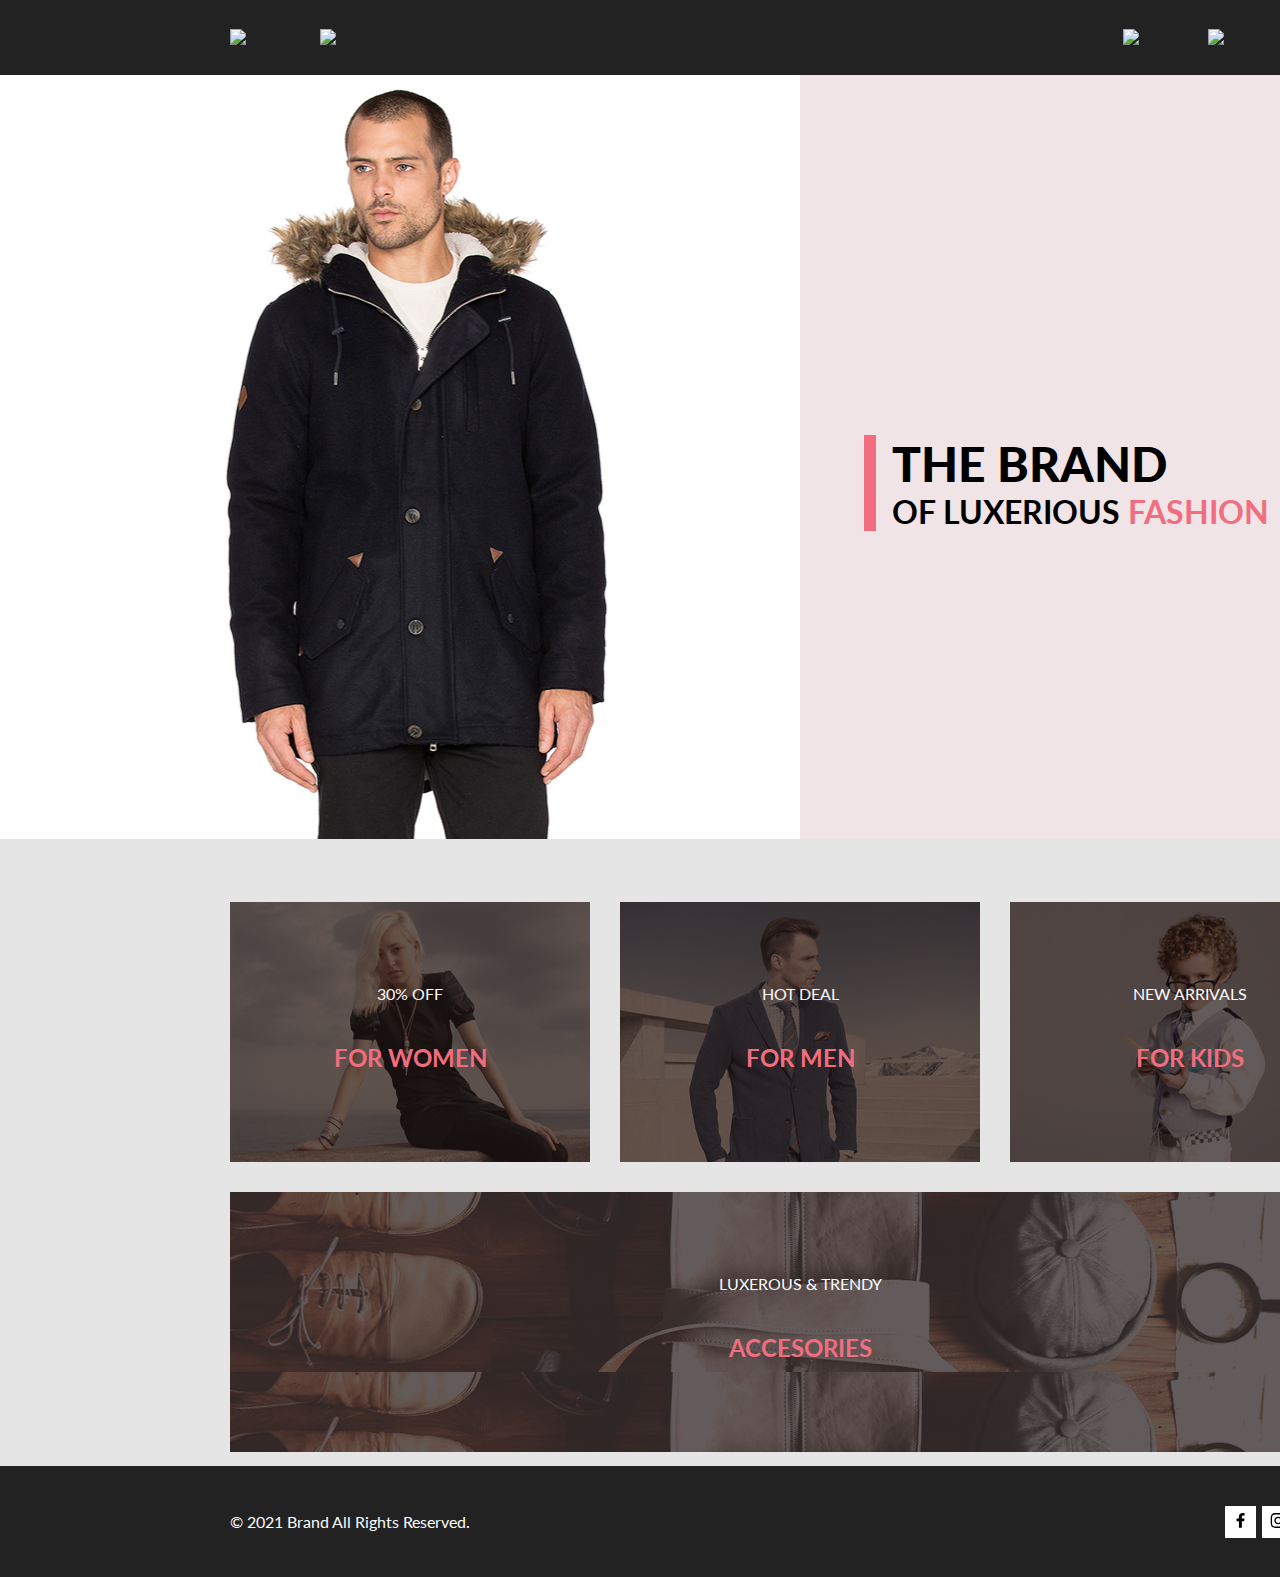
==== index.html @ d7bc04f8 "Initial commit" ====
<!DOCTYPE html>
<html lang="en">

<head>
    <meta charset="UTF-8">
    <meta name="viewport" content="width=device-width, initial-scale=1.0">
    <title>Fashion-shop</title>
    <link rel="stylesheet" href="css/style.css">
    <link rel="preconnect" href="https://fonts.gstatic.com">
    <link href="https://fonts.googleapis.com/css2?family=Lato:ital,wght@0,300;0,400;0,700;0,900;1,400&display=swap"
        rel="stylesheet">
</head>

<body>
    <h1 class="main-header">Fashion-shop</h1>
    <div class="header">
        <h2 class="header__title notDisplay">HEADER</h1>
            <div class="header__logo">
                <a href="#" class="header__logo "><img src="img/icons/logo.svg" alt="Logo"></a>
                <a href="#" class="header__search"><img src="img/icons/magnifier.svg" alt="Search"></a>
            </div>
            <ul class="header__list">
                <li class="header__list-item"><a href="catalog.html"><img class="menu" src="img/icons/menu.svg"
                            alt="Menu"></a></li>
                <li class="header__list-item"><a href="sign-up.html"><img src="img/icons/profile.svg" alt="Profile"></a>
                </li>
                <li class="header__list-item">
                    <a href="shop-cart.html">
                        <div class="header__cart">
                            <img src="img/icons/cart.svg" alt="ShopCart">
                            <span class="header__cart-count">5</span>
                        </div>
                    </a>
                </li>
            </ul>
    </div>

    <section class="brand widthFull">
        <img src="img/bgPhoto/man_jacket.jpg" alt="man_jacket" class="brand__image">
        <div class="brand__title">
            <h2 class="brand__title-text1">the brand</h2>
            <p class="brand__title-text2">of luxerious <span class=colorPink>fashion</span></p>
        </div>
    </section>

    <section class="deals">
        <h2 class="deals__title notDisplay">Deals</h2>
        <ul class="deals__list">
            <li class="deals__list-item">
                <div class="deals__overlay flexColumn">
                    <p class="deals__overlay-text">30% off</p>
                    <p class="deals__overlay-text">for women</p>
                </div>
            </li>
            <li class="deals__list-item">
                <div class="deals__overlay flexColumn">
                    <p class="deals__overlay-text">hot deal</p>
                    <p class="deals__overlay-text">for men</p>
                </div>
            </li>
            <li class="deals__list-item">
                <div class="deals__overlay flexColumn">
                    <p class="deals__overlay-text">new arrivals</p>
                    <p class="deals__overlay-text">for kids</p>
                </div>
            </li>
            <li class="deals__list-item">
                <div class="deals__overlay flexColumn">
                    <p class="deals__overlay-text">luxerous & trendy</p>
                    <p class="deals__overlay-text">accesories</p>
                </div>
            </li>
        </ul>
    </section>


    <footer class="footer">
        <section class="footer__social">
            <p class="footer__social-text">&copy; 2021 Brand All Rights Reserved.</p>
            <ul class="footer__social-list">
                <li class="footer__social-item">
                    <a href="#">
                        <svg width="9" height="15" viewBox="0 0 9 15" fill="none" xmlns="http://www.w3.org/2000/svg">
                            <path class="footer__social-svg"
                                d="M8.08836 8.28L8.50686 5.61602H5.89022V3.88729C5.89022 3.15847 6.25574 2.44806 7.42765 2.44806H8.61722V0.179975C8.61722 0.179975 7.53772 0 6.50561 0C4.35073 0 2.9422 1.27593 2.9422 3.5857V5.61602H0.546875V8.28H2.9422V14.72H5.89022V8.28H8.08836Z"
                                fill="black" />
                        </svg>
                    </a>
                </li>
                <li class="footer__social-item">
                    <a href="#">
                        <svg width="16" height="15" viewBox="0 0 16 15" fill="none" xmlns="http://www.w3.org/2000/svg">
                            <path class="footer__social-svg"
                                d="M8.13897 3.68159C6.02383 3.68159 4.31774 5.38491 4.31774 7.49663C4.31774 9.60835 6.02383 11.3117 8.13897 11.3117C10.2541 11.3117 11.9602 9.60835 11.9602 7.49663C11.9602 5.38491 10.2541 3.68159 8.13897 3.68159ZM8.13897 9.9769C6.77211 9.9769 5.65467 8.8646 5.65467 7.49663C5.65467 6.12866 6.76878 5.01636 8.13897 5.01636C9.50915 5.01636 10.6233 6.12866 10.6233 7.49663C10.6233 8.8646 9.50583 9.9769 8.13897 9.9769ZM13.0078 3.52554C13.0078 4.02026 12.6087 4.41538 12.1165 4.41538C11.621 4.41538 11.2252 4.01694 11.2252 3.52554C11.2252 3.03413 11.6243 2.63569 12.1165 2.63569C12.6087 2.63569 13.0078 3.03413 13.0078 3.52554ZM15.5386 4.42866C15.4821 3.23667 15.2094 2.18081 14.3347 1.31089C13.4634 0.440967 12.4058 0.168701 11.2119 0.108936C9.9814 0.039209 6.29321 0.039209 5.0627 0.108936C3.8721 0.165381 2.81453 0.437646 1.93987 1.30757C1.06522 2.17749 0.795836 3.23335 0.735973 4.42534C0.666134 5.65386 0.666134 9.33608 0.735973 10.5646C0.79251 11.7566 1.06522 12.8124 1.93987 13.6824C2.81453 14.5523 3.86878 14.8246 5.0627 14.8843C6.29321 14.9541 9.9814 14.9541 11.2119 14.8843C12.4058 14.8279 13.4634 14.5556 14.3347 13.6824C15.2061 12.8124 15.4788 11.7566 15.5386 10.5646C15.6085 9.33608 15.6085 5.65718 15.5386 4.42866ZM13.949 11.8828C13.6895 12.5335 13.1874 13.0349 12.5322 13.2972C11.5511 13.6857 9.22314 13.596 8.13897 13.596C7.05479 13.596 4.72348 13.6824 3.74573 13.2972C3.09389 13.0382 2.59171 12.5369 2.32898 11.8828C1.93987 10.9033 2.02967 8.57905 2.02967 7.49663C2.02967 6.41421 1.9432 4.08667 2.32898 3.1105C2.58838 2.45972 3.09056 1.95835 3.74573 1.69604C4.7268 1.30757 7.05479 1.39722 8.13897 1.39722C9.22314 1.39722 11.5545 1.31089 12.5322 1.69604C13.184 1.95503 13.6862 2.4564 13.949 3.1105C14.3381 4.08999 14.2483 6.41421 14.2483 7.49663C14.2483 8.57905 14.3381 10.9066 13.949 11.8828Z"
                                fill="black" />
                        </svg>
                    </a>
                </li>
                <li class="footer__social-item">
                    <a href="#">
                        <svg width="13" height="16" viewBox="0 0 13 16" fill="none" xmlns="http://www.w3.org/2000/svg">
                            <path class="footer__social-svg"
                                d="M6.74032 0.203125C3.55564 0.203125 0.408203 2.34063 0.408203 5.8C0.408203 8 1.63738 9.25 2.38233 9.25C2.68963 9.25 2.86655 8.3875 2.86655 8.14375C2.86655 7.85313 2.13091 7.23438 2.13091 6.025C2.13091 3.5125 4.03055 1.73125 6.4889 1.73125C8.60271 1.73125 10.1671 2.94062 10.1671 5.1625C10.1671 6.82187 9.50597 9.93437 7.36422 9.93437C6.59133 9.93437 5.93018 9.37187 5.93018 8.56563C5.93018 7.38438 6.74963 6.24062 6.74963 5.02187C6.74963 2.95312 3.835 3.32812 3.835 5.82812C3.835 6.35313 3.90018 6.93437 4.13298 7.4125C3.70463 9.26875 2.82931 12.0344 2.82931 13.9469C2.82931 14.5375 2.91311 15.1188 2.96899 15.7094C3.07452 15.8281 3.02175 15.8156 3.18316 15.7563C4.74757 13.6 4.69169 13.1781 5.3994 10.3562C5.78119 11.0875 6.76826 11.4812 7.55046 11.4812C10.8469 11.4812 12.3275 8.24688 12.3275 5.33125C12.3275 2.22813 9.66427 0.203125 6.74032 0.203125Z"
                                fill="black" />
                        </svg>
                    </a>
                </li>
                <li class="footer__social-item">
                    <a href="#">
                        <svg width="17" height="14" viewBox="0 0 17 14" fill="none" xmlns="http://www.w3.org/2000/svg">
                            <path class="footer__social-svg"
                                d="M14.417 3.74052C14.427 3.88264 14.427 4.0248 14.427 4.16692C14.427 8.50192 11.1498 13.4969 5.15986 13.4969C3.31448 13.4969 1.60022 12.9588 0.158203 12.0248C0.420396 12.0552 0.67247 12.0654 0.944752 12.0654C2.46741 12.0654 3.8691 11.5476 4.98843 10.6644C3.5565 10.6339 2.3565 9.68977 1.94305 8.39027C2.14475 8.4207 2.34642 8.44102 2.5582 8.44102C2.85063 8.44102 3.14308 8.40039 3.41533 8.32936C1.92291 8.02477 0.803551 6.70498 0.803551 5.11108V5.07048C1.23715 5.31414 1.74139 5.46642 2.2758 5.4867C1.39849 4.89786 0.823727 3.8928 0.823727 2.75573C0.823727 2.14661 0.985041 1.58823 1.26741 1.10092C2.87077 3.09077 5.28086 4.39023 7.98334 4.53239C7.93293 4.28873 7.90266 4.03495 7.90266 3.78114C7.90266 1.97402 9.35477 0.501953 11.1598 0.501953C12.0976 0.501953 12.9446 0.897891 13.5396 1.53748C14.2757 1.39536 14.9816 1.12123 15.6068 0.745609C15.3648 1.50705 14.8505 2.14664 14.1749 2.5527C14.8304 2.48167 15.4657 2.29889 16.0505 2.04511C15.6069 2.69483 15.0522 3.27348 14.417 3.74052Z"
                                fill="black" />
                        </svg>
                    </a>
                </li>
            </ul>
        </section>
    </footer>
</body>

</html>
---- css/style.css ----
/* General */
body {
  margin: 0;
  padding: 0;
  font-family: 'Lato', sans-serif;
  font-weight: 400;
  font-size: 14px;
  text-align: center;
  width: 1600px;
  margin: 0 auto;
  position: relative;
  background-color: #E5E5E5;
}

.main-header {
  display: none;
}

section,
header,
footer,
h1,
h2 {
  margin: 0 auto;
  padding: 0;
}

.margin230 {
  margin: 0 230px 0 230px;
}

button {
  padding: 0;
  border: none;
  background: none;
}

a {
  text-decoration: none;
  color: #222222;
}

ul {
  list-style: none;
}

.widthFull {
  width: 1600px;
}

.widthContent {
  width: 1140px;
  margin: 0 auto;
}

.addPadding {
  padding: 0 230px 0 230px;
}

.notDisplay {
  display: none;
}

.hidden {
  visibility: hidden;
}

.flexDefault {
  display: -webkit-box;
  display: -ms-flexbox;
  display: flex;
  -webkit-box-pack: justify;
  -ms-flex-pack: justify;
  justify-content: space-between;
  -webkit-box-align: center;
  -ms-flex-align: center;
  align-items: center;
}

.flexColumn {
  -webkit-box-orient: vertical;
  -webkit-box-direction: normal;
  -ms-flex-direction: column;
  flex-direction: column;
  -webkit-box-pack: center;
  -ms-flex-pack: center;
  justify-content: center;
}

.colorPink {
  color: #F16D7F;
}

.italic {
  font-style: italic;
}

.header {
  display: -webkit-box;
  display: -ms-flexbox;
  display: flex;
  -webkit-box-align: center;
  -ms-flex-align: center;
  align-items: center;
  -webkit-box-pack: justify;
  -ms-flex-pack: justify;
  justify-content: space-between;
  width: 1140px;
  position: absolute;
  top: 0px;
  background-color: #222222;
  height: 75px;
  padding: 0 230px 0 230px;
}

.header__title {
  display: none;
}

.header__search {
  margin-left: 41px;
}

.header__list {
  display: -webkit-box;
  display: -ms-flexbox;
  display: flex;
  -webkit-box-align: center;
  -ms-flex-align: center;
  align-items: center;
  -webkit-box-pack: justify;
  -ms-flex-pack: justify;
  justify-content: space-between;
}

.header__list-item {
  margin-left: 33px;
}

.header__cart {
  position: relative;
}

.header__cart-count {
  position: absolute;
  font-size: 12px;
  width: 1.6em;
  height: 1.6em;
  top: -5px;
  right: -10px;
  border-radius: 50%;
  text-align: center;
  line-height: 19px;
  background: #F16D7F;
  color: #FFFFFF;
}

.brand {
  padding-top: 75px;
  height: 764px;
  display: -webkit-box;
  display: -ms-flexbox;
  display: flex;
  -webkit-box-align: center;
  -ms-flex-align: center;
  align-items: center;
  -webkit-box-pack: justify;
  -ms-flex-pack: justify;
  justify-content: space-between;
  width: 1600px;
}

.brand__image {
  width: 50%;
}

.brand__title {
  width: 50%;
  height: 100%;
  background-color: #F1E4E6;
  margin: 0;
}

.brand__title-text1 {
  font-weight: 900;
  font-size: 48px;
  line-height: 58px;
  text-transform: uppercase;
  width: 377px;
  text-align: left;
  border-left: 12px solid #F16D7F;
  margin-left: 64px;
  margin-top: 45%;
  padding-left: 16px;
}

.brand__title-text2 {
  font-weight: 700;
  font-size: 32px;
  line-height: 38px;
  text-transform: uppercase;
  width: 377px;
  text-align: left;
  border-left: 12px solid #F16D7F;
  margin: 0 0 0 64px;
  padding-left: 16px;
}

.deals {
  width: 1140px;
  margin: 0 auto;
  display: -webkit-box;
  display: -ms-flexbox;
  display: flex;
}

.deals__list {
  padding: 0px;
  display: -webkit-box;
  display: -ms-flexbox;
  display: flex;
  -webkit-box-align: center;
  -ms-flex-align: center;
  align-items: center;
  -webkit-box-pack: justify;
  -ms-flex-pack: justify;
  justify-content: space-between;
  margin-top: 63px;
  -ms-flex-wrap: wrap;
  flex-wrap: wrap;
}

.deals__list-item {
  display: -webkit-box;
  display: -ms-flexbox;
  display: flex;
  -webkit-box-align: center;
  -ms-flex-align: center;
  align-items: center;
  width: 360px;
  height: 260px;
  -webkit-box-pack: center;
  -ms-flex-pack: center;
  justify-content: center;
}

.deals__list-item:first-child {
  background: url(/img/bgPhoto/for_women.jpg);
}

.deals__list-item:nth-child(2) {
  background: url(/img/bgPhoto/for_men.jpg);
}

.deals__list-item:nth-child(3) {
  background: url(/img/bgPhoto/for_kids.jpg);
}

.deals__list-item:nth-child(4) {
  background: url(/img/bgPhoto/accessories.jpg);
  width: 100%;
  margin-top: 30px;
}

.deals__overlay {
  display: -webkit-box;
  display: -ms-flexbox;
  display: flex;
  -webkit-box-align: center;
  -ms-flex-align: center;
  align-items: center;
  width: 100%;
  height: 100%;
  background: rgba(33, 22, 22, 0.7);
}

.deals__overlay-text:nth-child(2n-1) {
  color: #FBFBFB;
  font-size: 16px;
  line-height: 19px;
  text-transform: uppercase;
}

.deals__overlay-text:nth-child(2n) {
  color: #F16D7F;
  font-weight: 700;
  font-size: 24px;
  line-height: 29px;
  text-transform: uppercase;
}

.footer__subscribe {
  width: 1600px;
  height: 448px;
  background: -webkit-gradient(linear, left top, left bottom, from(rgba(244, 244, 244, 0.7))), url(/img/bgPhoto/subscribe.jpg);
  background: linear-gradient(rgba(244, 244, 244, 0.7)), url(/img/bgPhoto/subscribe.jpg);
}

.footer__subscribe-overlay {
  width: inherit;
  height: inherit;
}

.footer__subscribe-list {
  width: 1140px;
  margin: 0 auto;
  padding: 0;
  bottom: none;
  display: -webkit-box;
  display: -ms-flexbox;
  display: flex;
  -webkit-box-align: center;
  -ms-flex-align: center;
  align-items: center;
  -webkit-box-pack: justify;
  -ms-flex-pack: justify;
  justify-content: space-between;
  height: inherit;
}

.footer__subscribe-item:first-child {
  width: 360px;
}

.footer__subscribe-item:nth-child(2) {
  width: 557px;
}

.footer__subscribe-item-quote {
  font-size: 20px;
  line-height: 24px;
  color: #222224;
  margin-top: 30px;
}

.footer__subscribe-item-text:first-child {
  font-weight: 700;
  font-size: 24px;
  text-transform: uppercase;
  line-height: 37.73px;
}

.footer__subscribe-item-text:nth-child(2) {
  font-weight: 400;
  font-size: 18px;
  line-height: 30.01px;
  margin-bottom: 30px;
}

.footer__subscribe-button {
  height: 49px;
  width: 323px;
  margin: 0 auto;
  display: -webkit-inline-box;
  display: -ms-inline-flexbox;
  display: inline-flex;
}

.footer__subscribe-button-text {
  width: 223px;
  height: 47px;
  padding-left: 26px;
  color: #222224;
  border: 1px solid #FBFBFB;
}

.footer__subscribe-button-text:focus {
  outline: none;
}

.footer__subscribe-button-send {
  width: 100px;
  border: 1px solid #F26376;
}

.footer__subscribe-button-send:hover {
  color: #F26376;
  border: 1px solid #F26376;
  background-color: #FFFFFF;
}

.footer__subscribe-button-send:focus {
  outline: none;
}

.footer__subscribe-button-send {
  border: none;
  border-top-right-radius: 25px;
  border-bottom-right-radius: 25px;
  color: #FBFBFB;
  background-color: #F16D7F;
}

.footer__subscribe-button-text {
  border: none;
  border-top-left-radius: 25px;
  border-bottom-left-radius: 25px;
}

.footer__social {
  width: 1140px;
  margin: 0 auto;
  padding: 0 230px 0 230px;
  display: -webkit-box;
  display: -ms-flexbox;
  display: flex;
  -webkit-box-align: center;
  -ms-flex-align: center;
  align-items: center;
  -webkit-box-pack: justify;
  -ms-flex-pack: justify;
  justify-content: space-between;
  background-color: #222222;
}

.footer__social-text {
  color: #FBFBFB;
  font-size: 16px;
  line-height: 79px;
}

.footer__social-list {
  padding-left: 0;
  display: -webkit-box;
  display: -ms-flexbox;
  display: flex;
  -ms-flex-pack: distribute;
  justify-content: space-around;
  width: 148px;
}

.footer__social-item {
  width: 31.45px;
  height: 32px;
  background-color: #FFFFFF;
  text-align: center;
  display: -webkit-box;
  display: -ms-flexbox;
  display: flex;
  -webkit-box-align: center;
  -ms-flex-align: center;
  align-items: center;
  -webkit-box-pack: space-evenly;
  -ms-flex-pack: space-evenly;
  justify-content: space-evenly;
}

.footer__social-item:hover {
  background-color: #F16D7F;
}

.footer__social-item:hover .footer__social-svg {
  fill: #FFFFFF;
}
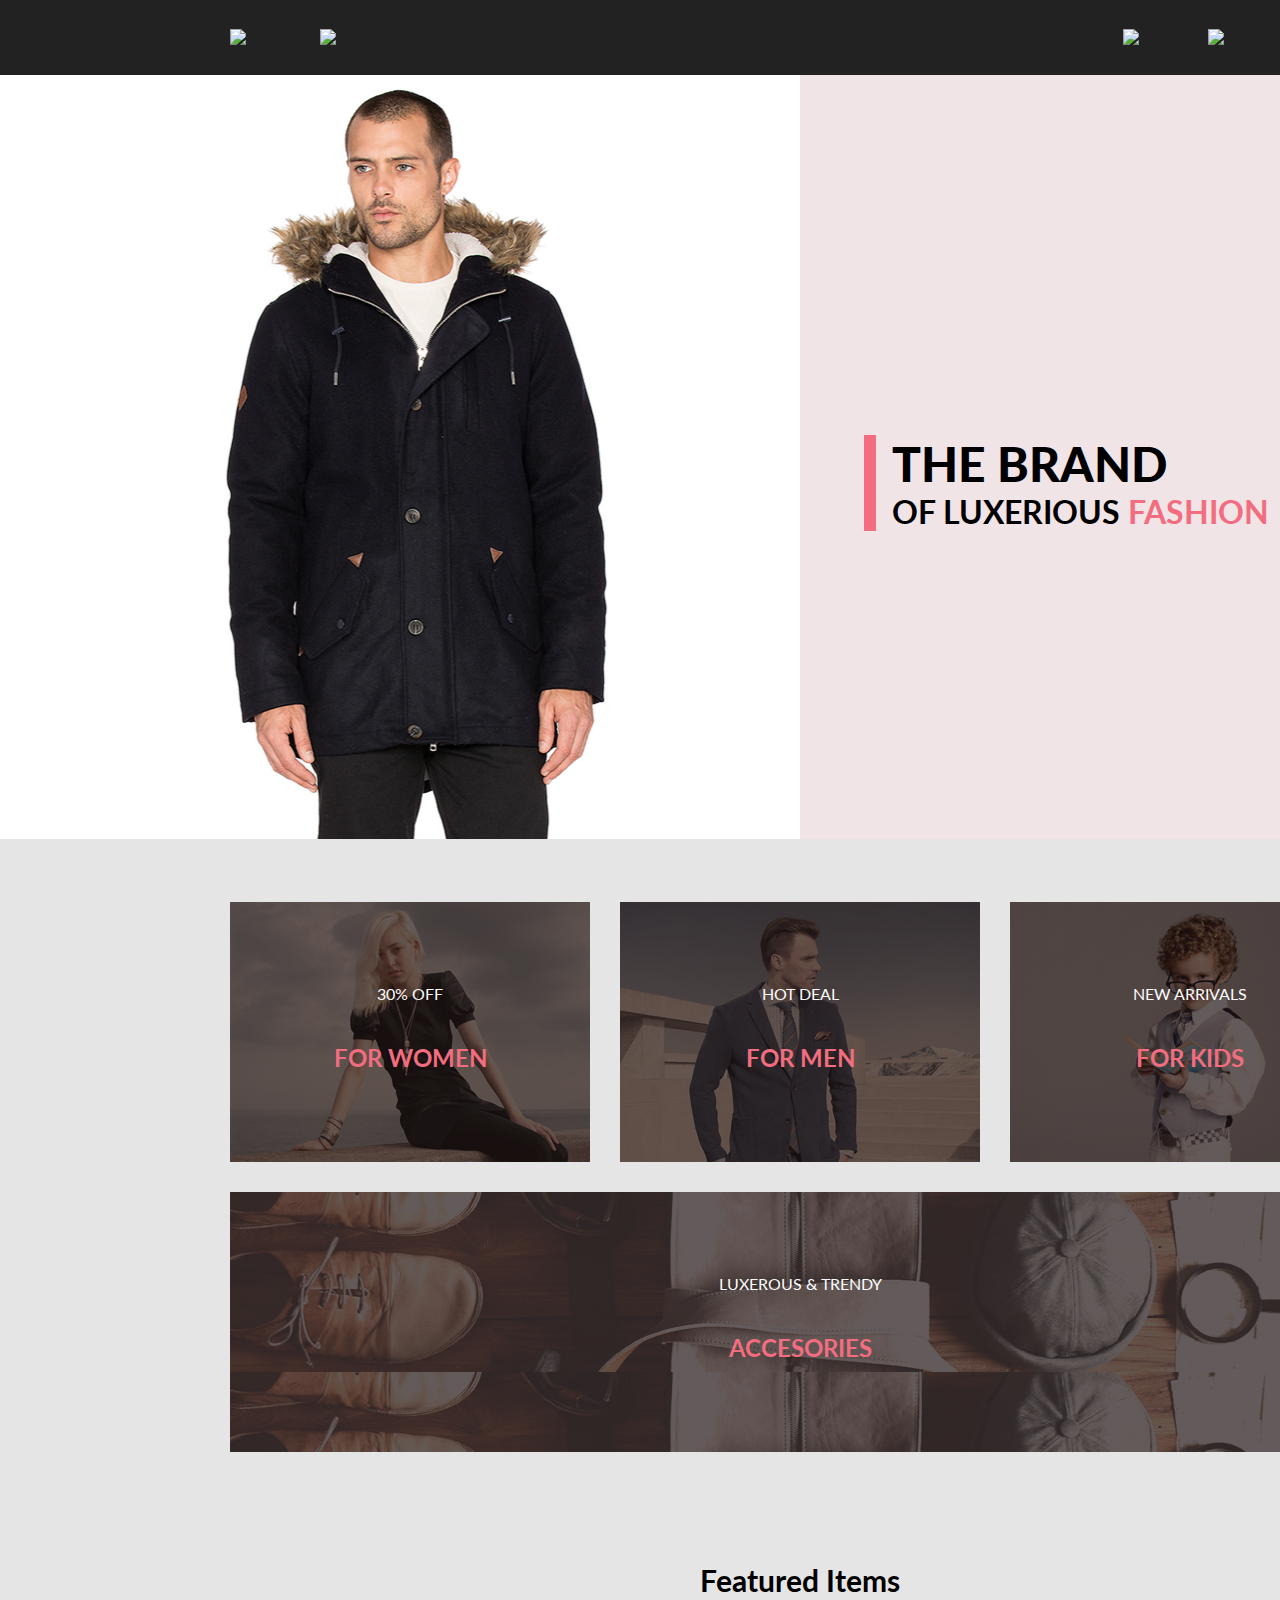
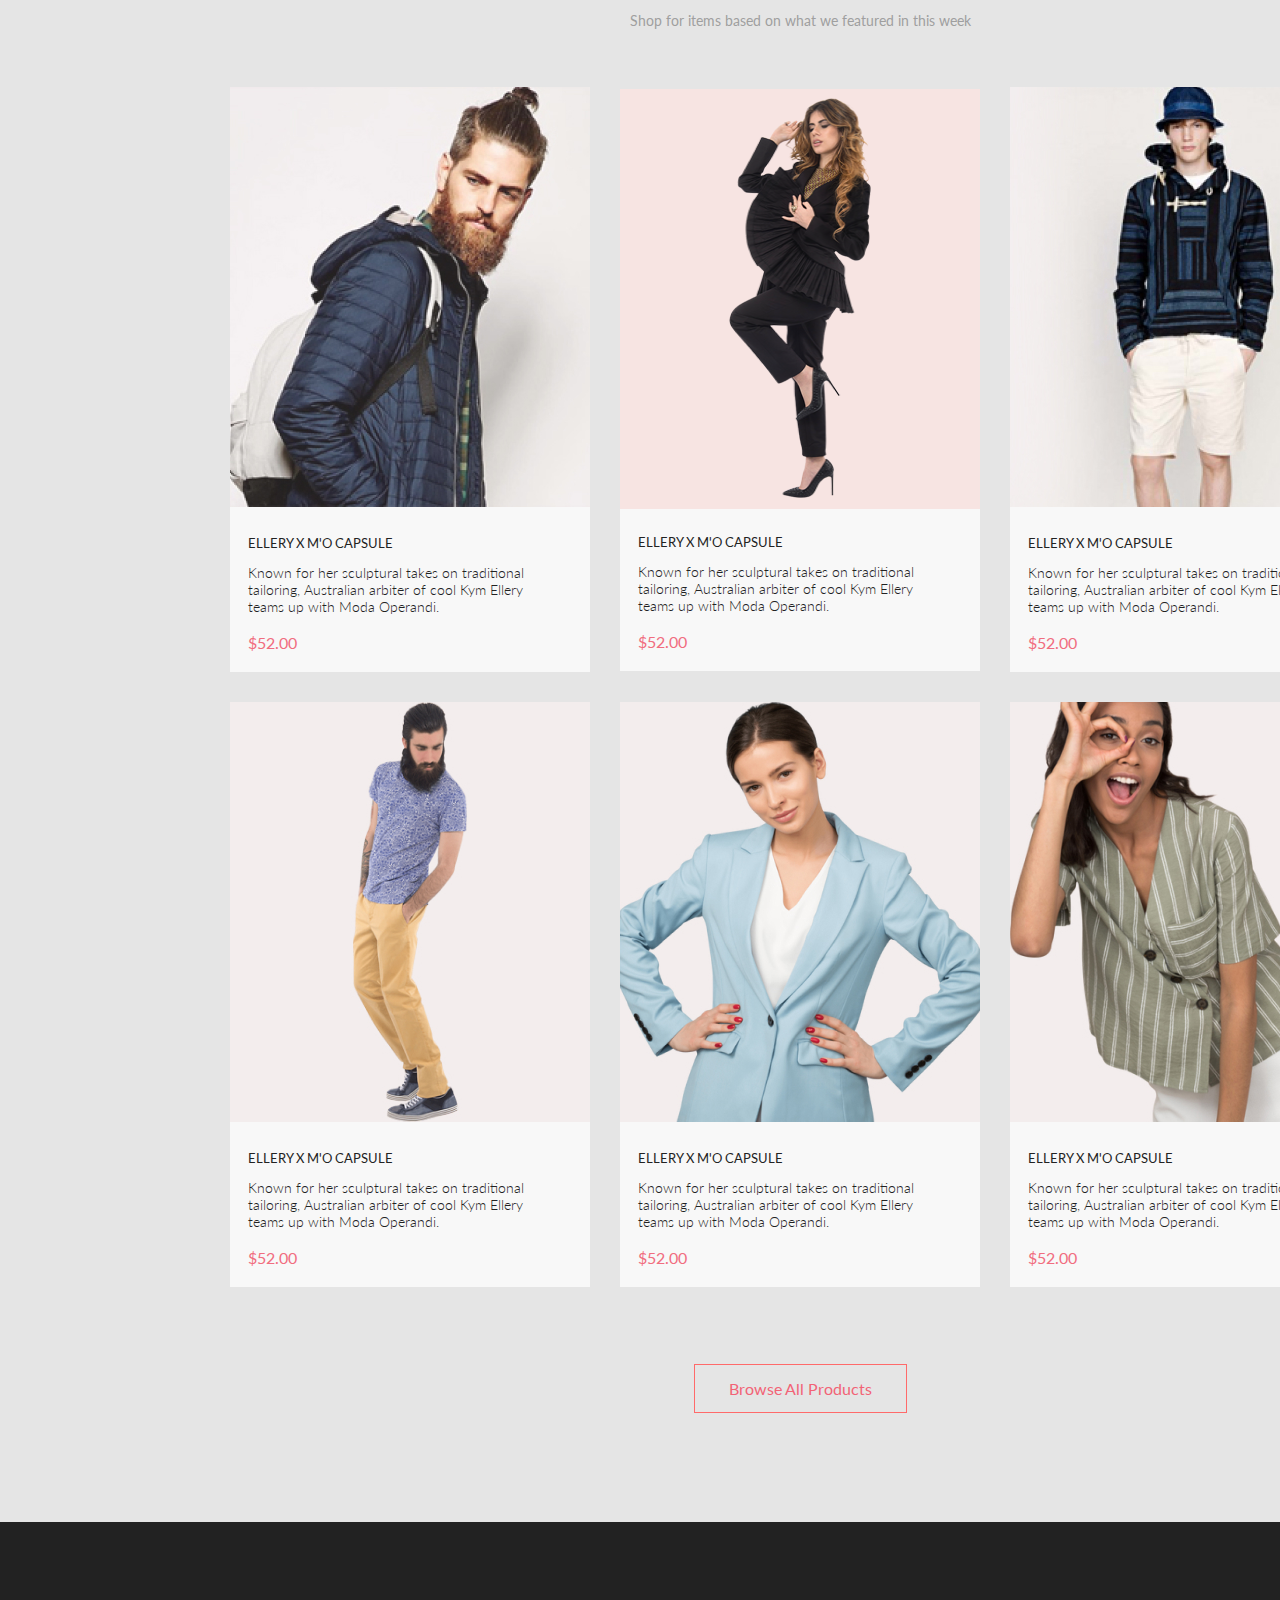
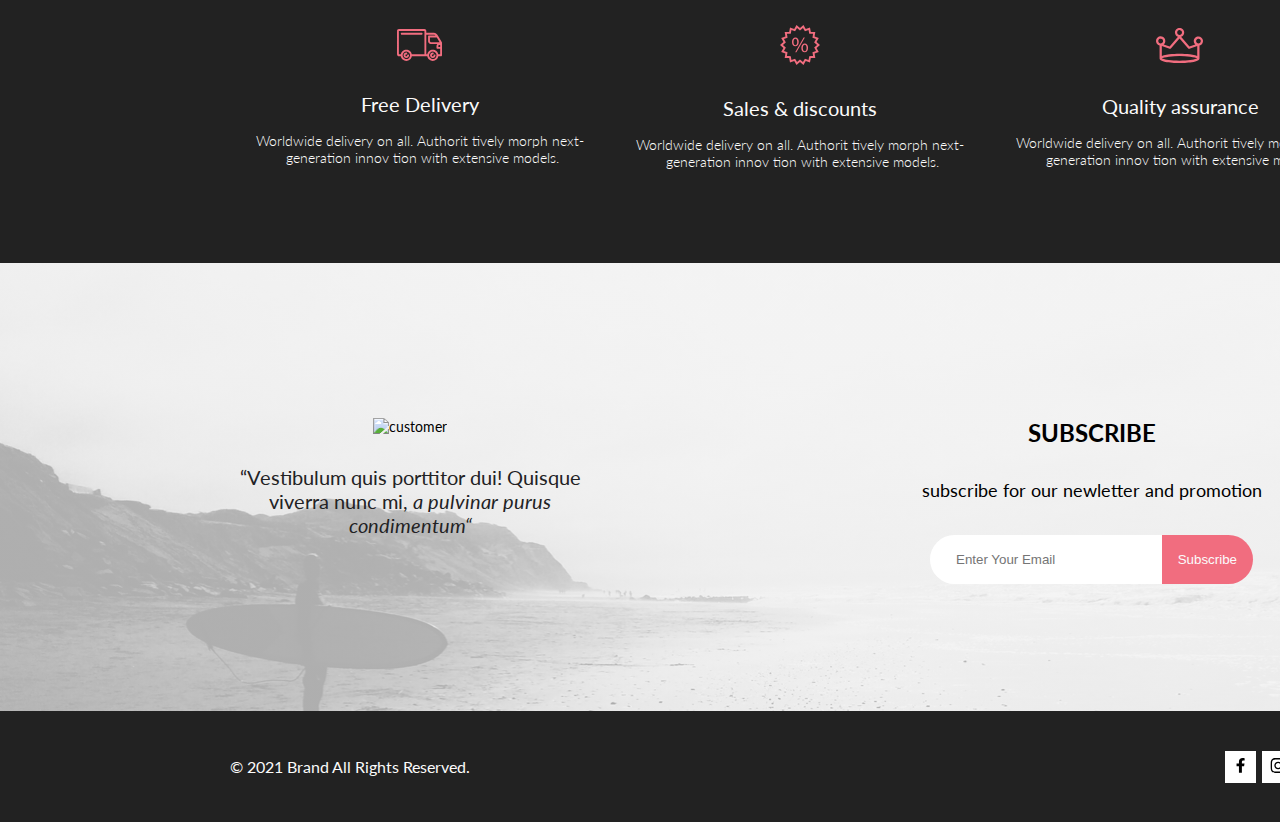
==== commit acdbcb95: "Lesson2" ====
--- a/index.html
+++ b/index.html
@@ -7,39 +7,80 @@
     <title>Fashion-shop</title>
     <link rel="stylesheet" href="css/style.css">
     <link rel="preconnect" href="https://fonts.gstatic.com">
-    <link href="https://fonts.googleapis.com/css2?family=Lato:ital,wght@0,300;0,400;0,700;0,900;1,400&display=swap"
-        rel="stylesheet">
+    <link href="https://fonts.googleapis.com/css2?family=Lato:ital,wght@0,300;0,400;0,700;0,900;1,400&display=swap" rel="stylesheet">
 </head>
 
 <body>
-    <h1 class="main-header">Fashion-shop</h1>
+    <h1 class = "main-header">Fashion-shop</h1>
     <div class="header">
-        <h2 class="header__title notDisplay">HEADER</h1>
-            <div class="header__logo">
-                <a href="#" class="header__logo "><img src="img/icons/logo.svg" alt="Logo"></a>
-                <a href="#" class="header__search"><img src="img/icons/magnifier.svg" alt="Search"></a>
-            </div>
-            <ul class="header__list">
-                <li class="header__list-item"><a href="catalog.html"><img class="menu" src="img/icons/menu.svg"
-                            alt="Menu"></a></li>
-                <li class="header__list-item"><a href="sign-up.html"><img src="img/icons/profile.svg" alt="Profile"></a>
-                </li>
-                <li class="header__list-item">
-                    <a href="shop-cart.html">
-                        <div class="header__cart">
+        <h2 class = "header__title notDisplay">HEADER</h1>
+        <div class="header__logo">
+            <a href="#" class="header__logo "><img src="img/icons/logo.svg" alt="Logo"></a>
+            <a href="#" class="header__search"><img src="img/icons/magnifier.svg" alt="Search"></a>
+        </div>
+        <ul class="header__list">
+            <li class="header__list-item"><a href="catalog.html"><img class="menu" src="img/icons/menu.svg" alt="Menu"></a></li>
+            <li class="header__list-item"><a href="sign-up.html"><img src="img/icons/profile.svg" alt="Profile"></a></li>
+            <li class="header__list-item">
+                <a href="shop-cart.html">
+                    <div class="header__cart">
                             <img src="img/icons/cart.svg" alt="ShopCart">
                             <span class="header__cart-count">5</span>
-                        </div>
-                    </a>
-                </li>
-            </ul>
+                    </div>
+                </a>
+            </li>
+        </ul>
+        <nav class="nav">
+            <ul class=nav__list>
+                <li class=nav__list-button>
+                    <button>
+                        <svg width="13" height="13" viewBox="0 0 13 13" fill="none" xmlns="http://www.w3.org/2000/svg">
+                        <path d="M7.4158 6.00409L11.7158 1.71409C11.9041 1.52579 12.0099 1.27039 12.0099 1.00409C12.0099 0.73779 11.9041 0.482395 11.7158 0.294092C11.5275 0.105788 11.2721 0 11.0058 0C10.7395 0 10.4841 0.105788 10.2958 0.294092L6.0058 4.59409L1.7158 0.294092C1.52749 0.105788 1.2721 -1.9841e-09 1.0058 0C0.739497 1.9841e-09 0.484102 0.105788 0.295798 0.294092C0.107495 0.482395 0.0017066 0.73779 0.0017066 1.00409C0.0017066 1.27039 0.107495 1.52579 0.295798 1.71409L4.5958 6.00409L0.295798 10.2941C0.20207 10.3871 0.127676 10.4977 0.0769072 10.6195C0.0261385 10.7414 0 10.8721 0 11.0041C0 11.1361 0.0261385 11.2668 0.0769072 11.3887C0.127676 11.5105 0.20207 11.6211 0.295798 11.7141C0.388761 11.8078 0.499362 11.8822 0.621222 11.933C0.743081 11.9838 0.873786 12.0099 1.0058 12.0099C1.13781 12.0099 1.26852 11.9838 1.39038 11.933C1.51223 11.8822 1.62284 11.8078 1.7158 11.7141L6.0058 7.41409L10.2958 11.7141C10.3888 11.8078 10.4994 11.8822 10.6212 11.933C10.7431 11.9838 10.8738 12.0099 11.0058 12.0099C11.1378 12.0099 11.2685 11.9838 11.3904 11.933C11.5122 11.8822 11.6228 11.8078 11.7158 11.7141C11.8095 11.6211 11.8839 11.5105 11.9347 11.3887C11.9855 11.2668 12.0116 11.1361 12.0116 11.0041C12.0116 10.8721 11.9855 10.7414 11.9347 10.6195C11.8839 10.4977 11.8095 10.3871 11.7158 10.2941L7.4158 6.00409Z" fill="#6F6E6E"/>
+                        </svg>                    
+                    </button>
+                </li>
+                <li>
+                    <h2 class="nav__title">MENU</h2>
+                </li>
+                <li>
+                    <h3 class="nav__list-subtitle">MAN</h3>
+                    <ul class="nav__list-sublist">
+                        <li><a class="nav__item-link" href="#">T-Shirts</a></li>
+                        <li><a class="nav__item-link" href="#">Accessories</a></li>
+                        <li><a class="nav__item-link" href="#">Bags</a></li>
+                        <li><a class="nav__item-link" href="#">Denim</a></li>
+                    </ul>
+                </li>
+                <li>
+                    <h3 class="nav__list-subtitle">WOMAN</h3>
+                    <ul class="nav__list-sublist">
+                        <li><a class="nav__item-link" href="#">Accessories</a></li>
+                        <li><a class="nav__item-link" href="#">Jackets & Coats</a></li>
+                        <li><a class="nav__item-link" href="#">Polos</a></li>
+                        <li><a class="nav__item-link" href="#">T-Shirts</a></li>
+                        <li><a class="nav__item-link" href="#">Shirts</a></li>
+                    </ul>                        
+                </li>
+                <li>
+                    <h3 class="nav__list-subtitle">KIDS</h3>
+                    <ul class="nav__list-sublist">
+                        <li><a class="nav__item-link" href="#">Accessories</a></li>
+                        <li><a class="nav__item-link" href="#">Jackets & Coats</a></li>
+                        <li><a class="nav__item-link" href="#">Polos</a></li>
+                        <li><a class="nav__item-link" href="#">T-Shirts</a></li>
+                        <li><a class="nav__item-link" href="#">Shirts</a></li>
+                        <li><a class="nav__item-link" href="#">Bags</a></li>                    
+                    </ul>                             
+                </li>
+            </ul>           
+        </nav>             
     </div>
 
-    <section class="brand widthFull">
-        <img src="img/bgPhoto/man_jacket.jpg" alt="man_jacket" class="brand__image">
-        <div class="brand__title">
+    <section class="brand widthFull">            
+        <img src="img/bgPhoto/man_jacket.jpg" alt="man_jacket" class="brand__image">            
+        <div class="brand__title">    
             <h2 class="brand__title-text1">the brand</h2>
-            <p class="brand__title-text2">of luxerious <span class=colorPink>fashion</span></p>
+            <p class="brand__title-text2">of luxerious <span class=colorPink>fashion</span></p>                                        
         </div>
     </section>
 
@@ -49,7 +90,7 @@
             <li class="deals__list-item">
                 <div class="deals__overlay flexColumn">
                     <p class="deals__overlay-text">30% off</p>
-                    <p class="deals__overlay-text">for women</p>
+                    <p class="deals__overlay-text">for women</p>  
                 </div>
             </li>
             <li class="deals__list-item">
@@ -70,47 +111,187 @@
                     <p class="deals__overlay-text">accesories</p>
                 </div>
             </li>
+        </ul>    
+    </section>  
+
+    <section class="featured">
+        <h2 class="featured__title">Featured Items</h2>
+        <p class="featured__text">Shop for items based on what we featured in this week</p>                        
+            <ul class="featured__list">
+                <li class="featured__list-item">
+                    <a href="#">
+                        <img src="img/products/product-1.jpg" alt="product-1">
+                        <ul class="featured__list-sublist">
+                            <li class="featured__list-text">ellery x m'o capsule</li>
+                            <li class="featured__list-text">Known for her sculptural takes on traditional tailoring, Australian arbiter of cool Kym Ellery teams up with Moda Operandi.</li>
+                            <li class="featured__list-text">$52.00</li>
+                        </ul>
+                        <div class="featured__list-overlay">
+                            <div class="featured__list-cart">
+                                <img src="./img/icons/cart.svg" alt="ShopCart">
+                                <p class="featured__list-cart-text">Add to Cart</p>
+                            </div>
+                        </div>
+                    </a>                        
+                </li>
+                <li class="featured__list-item">
+                    <a href="#">
+                        <div class="featured__list-image">
+                            <img src="img/products/product-2.png" class ="featured__list-image-png"alt="product-2">
+                        </div>                    
+                        <ul class="featured__list-sublist">
+                            <li class="featured__list-text">ellery x m'o capsule</li>
+                            <li class="featured__list-text">Known for her sculptural takes on traditional tailoring, Australian arbiter of cool Kym Ellery teams up with Moda Operandi.</li>
+                            <li class="featured__list-text">$52.00</li>
+                        </ul>
+                        <div class="featured__list-overlay">
+                            <div class="featured__list-cart">
+                                <img src="./img/icons/cart.svg" alt="ShopCart">
+                                <p class="featured__list-cart-text">Add to Cart</p>
+                            </div>
+                        </div>      
+                    </a>                                      
+                </li>
+                <li class="featured__list-item">
+                        <a href="#">
+                        <img src="img/products/product-3.jpg" alt="product-3">
+                        <ul class="featured__list-sublist">
+                            <li class="featured__list-text">ellery x m'o capsule</li>
+                            <li class="featured__list-text">Known for her sculptural takes on traditional tailoring, Australian arbiter of cool Kym Ellery teams up with Moda Operandi.</li>
+                            <li class="featured__list-text">$52.00</li>
+                        </ul>
+                        <div class="featured__list-overlay">
+                            <div class="featured__list-cart">
+                                <img src="./img/icons/cart.svg" alt="ShopCart">
+                                <p class="featured__list-cart-text">Add to Cart</p>
+                            </div>
+                        </div>  
+                    </a>                        
+                </li>
+                <li class="featured__list-item">
+                    <a href="#">
+                        <img src="img/products/product-4.jpg" alt="product-4">
+                        <ul class="featured__list-sublist">
+                            <li class="featured__list-text">ellery x m'o capsule</li>
+                            <li class="featured__list-text">Known for her sculptural takes on traditional tailoring, Australian arbiter of cool Kym Ellery teams up with Moda Operandi.</li>
+                            <li class="featured__list-text">$52.00</li>
+                        </ul>
+                        <div class="featured__list-overlay">
+                            <div class="featured__list-cart">
+                                <img src="./img/icons/cart.svg" alt="ShopCart">
+                                <p class="featured__list-cart-text">Add to Cart</p>
+                            </div>
+                        </div>  
+                    </a>                        
+                </li>
+                <li class="featured__list-item">
+                    <a href="#">
+                        <img src="img/products/product-5.jpg" alt="product-5">
+                        <ul class="featured__list-sublist">
+                            <li class="featured__list-text">ellery x m'o capsule</li>
+                            <li class="featured__list-text">Known for her sculptural takes on traditional tailoring, Australian arbiter of cool Kym Ellery teams up with Moda Operandi.</li>
+                            <li class="featured__list-text">$52.00</li>
+                        </ul>
+                        <div class="featured__list-overlay">
+                            <div class="featured__list-cart">
+                                <img src="./img/icons/cart.svg" alt="ShopCart">
+                                <p class="featured__list-cart-text">Add to Cart</p>
+                            </div>
+                        </div>  
+                    </a>                        
+                </li>
+                <li class="featured__list-item">
+                    <a href="#">
+                        <img src="img/products/product-6.jpg" alt="product-6">
+                        <ul class="featured__list-sublist">
+                            <li class="featured__list-text">ellery x m'o capsule</li>
+                            <li class="featured__list-text">Known for her sculptural takes on traditional tailoring, Australian arbiter of cool Kym Ellery teams up with Moda Operandi.</li>
+                            <li class="featured__list-text">$52.00</li>
+                        </ul>
+                        <div class="featured__list-overlay">
+                            <div class="featured__list-cart">
+                                <img src="./img/icons/cart.svg" alt="ShopCart">
+                                <p class="featured__list-cart-text">Add to Cart</p>
+                            </div>
+                        </div>  
+                    </a>
+                </li>
+            </ul>
+        <a href="#" class="featured__list-browse">Browse All Products</a>
+    </section>        
+
+    <section class="services">
+        <h2 class="services__title hidden">Services</h2>
+        <ul class="services__list">
+            <li class="services__list-item">
+                <svg width="46" height="32" viewBox="0 0 46 32" fill="none" xmlns="http://www.w3.org/2000/svg">
+                    <path d="M30.2873 27.2429H14.8103C14.6031 28.5509 13.936 29.742 12.929 30.6021C11.922 31.4621 10.6411 31.9346 9.31682 31.9346C7.99252 31.9346 6.71166 31.4621 5.70464 30.6021C4.69762 29.742 4.03052 28.5509 3.82332 27.2429H1.88631C1.39149 27.2397 0.918139 27.0404 0.570025 26.6887C0.221911 26.337 0.0274507 25.8618 0.0293142 25.3669V1.87695C0.0271852 1.38195 0.221516 0.906335 0.569658 0.554443C0.917801 0.202551 1.39131 0.00317363 1.88631 0H27.4373C27.9322 0.00317353 28.4056 0.202522 28.7536 0.554443C29.1016 0.906364 29.2957 1.38204 29.2933 1.87695V3.78198H36.4143C36.4947 3.78164 36.5747 3.79208 36.6523 3.81299C38.9523 4.01299 40.1093 5.2129 41.3293 7.2749L44.8883 13.3689C44.9732 13.5136 45.018 13.6782 45.0183 13.8459V26.304C45.0194 26.5515 44.9221 26.7892 44.7479 26.9651C44.5737 27.141 44.3369 27.2406 44.0893 27.2419H41.2753C41.0681 28.5499 40.401 29.741 39.394 30.6011C38.387 31.4611 37.1061 31.9336 35.7818 31.9336C34.4575 31.9336 33.1767 31.4611 32.1696 30.6011C31.1626 29.741 30.4955 28.5499 30.2883 27.2419L30.2873 27.2429ZM32.0653 26.304C32.0732 27.0369 32.2977 27.7511 32.7107 28.3567C33.1236 28.9623 33.7065 29.4322 34.3859 29.7073C35.0653 29.9824 35.811 30.0503 36.5289 29.9026C37.2469 29.7548 37.9051 29.398 38.4207 28.877C38.9363 28.3559 39.2862 27.6941 39.4265 26.9746C39.5667 26.2551 39.491 25.5103 39.2088 24.8337C38.9267 24.1572 38.4507 23.5794 37.8408 23.1729C37.2309 22.7663 36.5143 22.5491 35.7813 22.5488C34.791 22.5552 33.8436 22.9543 33.1469 23.6582C32.4503 24.3621 32.0613 25.3136 32.0653 26.304ZM5.60134 26.304C5.60923 27.0369 5.83376 27.7511 6.24669 28.3567C6.65962 28.9623 7.2425 29.4322 7.92192 29.7073C8.60135 29.9824 9.34697 30.0503 10.0649 29.9026C10.7829 29.7548 11.4411 29.398 11.9567 28.877C12.4723 28.3559 12.8222 27.6941 12.9625 26.9746C13.1027 26.2551 13.027 25.5103 12.7448 24.8337C12.4627 24.1572 11.9867 23.5794 11.3768 23.1729C10.7669 22.7663 10.0503 22.5491 9.31731 22.5488C8.32679 22.5549 7.37915 22.9537 6.6823 23.6577C5.98545 24.3617 5.59634 25.3134 5.60033 26.304H5.60134ZM41.2733 25.366H43.1593V19.7478H40.4233C40.3007 19.7473 40.1794 19.7227 40.0664 19.6753C39.9533 19.6279 39.8507 19.5585 39.7644 19.4714C39.6781 19.3843 39.6099 19.281 39.5635 19.1675C39.5172 19.054 39.4937 18.9324 39.4943 18.8098V16.9629C39.494 16.2423 39.7696 15.5488 40.2643 15.0249H33.8853C33.8081 15.0248 33.7312 15.015 33.6563 14.9958C32.9516 14.933 32.2961 14.6081 31.8194 14.0852C31.3428 13.5623 31.0798 12.8794 31.0823 12.1719V7.47192C31.0817 7.34927 31.1052 7.22758 31.1515 7.11401C31.1978 7.00044 31.2661 6.89725 31.3523 6.81006C31.4386 6.72286 31.5412 6.6535 31.6543 6.60596C31.7674 6.55841 31.8887 6.53361 32.0113 6.53296H38.4943C38.15 6.21428 37.7426 5.97123 37.2986 5.81982C36.8545 5.66842 36.3836 5.61187 35.9163 5.65381H29.2933V25.3618H30.2873C30.4945 24.0538 31.1616 22.8627 32.1687 22.0027C33.1757 21.1426 34.4565 20.6702 35.7808 20.6702C37.1051 20.6702 38.386 21.1426 39.393 22.0027C40.4 22.8627 41.0671 24.0538 41.2743 25.3618L41.2733 25.366ZM14.8093 25.366H27.4363V1.87598H1.88631V25.366H3.82332C4.03052 24.058 4.69762 22.8666 5.70464 22.0066C6.71166 21.1465 7.99252 20.6741 9.31682 20.6741C10.6411 20.6741 11.922 21.1465 12.929 22.0066C13.936 22.8666 14.6031 24.058 14.8103 25.366H14.8093ZM41.3513 16.9658V17.875H43.1593V16.0278H42.2803C42.0335 16.0294 41.7973 16.1288 41.6234 16.304C41.4495 16.4792 41.352 16.716 41.3523 16.9629L41.3513 16.9658ZM32.9383 12.1738C32.9372 12.4263 33.0363 12.6691 33.2139 12.8486C33.3914 13.0282 33.6328 13.13 33.8853 13.1318C33.9492 13.1316 34.0129 13.1384 34.0753 13.1519H42.6003L39.8343 8.41602H32.9343L32.9383 12.1738ZM33.0313 26.3059C33.0284 25.5734 33.3162 24.8695 33.8316 24.3489C34.3469 23.8283 35.0478 23.5333 35.7803 23.5288C36.0291 23.5288 36.2677 23.6278 36.4436 23.8037C36.6195 23.9796 36.7183 24.218 36.7183 24.4668C36.7183 24.7156 36.6195 24.9542 36.4436 25.1301C36.2677 25.306 36.0291 25.4048 35.7803 25.4048C35.602 25.4032 35.4272 25.4548 35.2782 25.5527C35.1291 25.6507 35.0125 25.7905 34.9432 25.9548C34.8738 26.1191 34.8548 26.3005 34.8887 26.4756C34.9225 26.6507 35.0076 26.8118 35.1331 26.9385C35.2586 27.0651 35.419 27.1516 35.5938 27.187C35.7686 27.2224 35.9499 27.2051 36.1149 27.1372C36.2798 27.0693 36.4208 26.9538 36.5201 26.8057C36.6193 26.6575 36.6723 26.4833 36.6723 26.3049C36.6723 26.0587 36.7701 25.8226 36.9443 25.6484C37.1184 25.4743 37.3546 25.3765 37.6008 25.3765C37.8471 25.3765 38.0832 25.4743 38.2574 25.6484C38.4315 25.8226 38.5293 26.0587 38.5293 26.3049C38.5293 27.0343 38.2396 27.7338 37.7239 28.2495C37.2081 28.7652 36.5087 29.0549 35.7793 29.0549C35.05 29.0549 34.3505 28.7652 33.8348 28.2495C33.319 27.7338 33.0293 27.0343 33.0293 26.3049L33.0313 26.3059ZM6.56731 26.3059C6.56438 25.5734 6.8522 24.8695 7.36757 24.3489C7.88294 23.8283 8.58378 23.5333 9.31633 23.5288C9.5651 23.5288 9.80369 23.6278 9.9796 23.8037C10.1555 23.9796 10.2543 24.218 10.2543 24.4668C10.2543 24.7156 10.1555 24.9542 9.9796 25.1301C9.80369 25.306 9.5651 25.4048 9.31633 25.4048C9.138 25.4032 8.96319 25.4548 8.81413 25.5527C8.66508 25.6507 8.54849 25.7905 8.47914 25.9548C8.4098 26.1191 8.39082 26.3005 8.42464 26.4756C8.45846 26.6507 8.54354 26.8118 8.66908 26.9385C8.79463 27.0651 8.95498 27.1516 9.12978 27.187C9.30458 27.2224 9.48595 27.2051 9.65087 27.1372C9.81579 27.0693 9.95683 26.9538 10.0561 26.8057C10.1553 26.6575 10.2083 26.4833 10.2083 26.3049C10.2083 26.0587 10.3061 25.8226 10.4803 25.6484C10.6544 25.4743 10.8906 25.3765 11.1368 25.3765C11.3831 25.3765 11.6193 25.4743 11.7934 25.6484C11.9675 25.8226 12.0653 26.0587 12.0653 26.3049C12.0653 27.0343 11.7756 27.7338 11.2599 28.2495C10.7441 28.7652 10.0447 29.0549 9.31532 29.0549C8.58598 29.0549 7.8865 28.7652 7.37078 28.2495C6.85505 27.7338 6.56532 27.0343 6.56532 26.3049L6.56731 26.3059ZM4.70934 5.65991C4.46056 5.65991 4.22198 5.56116 4.04607 5.38525C3.87016 5.20934 3.77132 4.9707 3.77132 4.72192C3.77132 4.47315 3.87016 4.2345 4.04607 4.05859C4.22198 3.88268 4.46056 3.78394 4.70934 3.78394H24.6093C24.8581 3.78394 25.0967 3.88268 25.2726 4.05859C25.4485 4.2345 25.5473 4.47315 25.5473 4.72192C25.5473 4.9707 25.4485 5.20934 25.2726 5.38525C25.0967 5.56116 24.8581 5.65991 24.6093 5.65991H4.70934Z" fill="#F16D7F"/>
+                </svg>                    
+                <p class="services__list-item-text">Free Delivery</p>
+                <p class="services__list-item-text">Worldwide delivery on all. Authorit tively morph next-&nbsp;generation innov tion with extensive models.</p>
+            </li>
+            <li class="services__list-item">
+                <svg width="40" height="40" viewBox="0 0 40 40" fill="none" xmlns="http://www.w3.org/2000/svg">
+                    <path d="M19.994 37.0239L16.523 39.9238L14.235 36.0039L9.995 37.5159L9.17297 33.0359L4.67999 32.991L5.41199 28.491L1.20398 26.8909L3.414 22.925L0 19.96L3.41199 16.9929L1.20203 13.0278L5.41101 11.428L4.67798 6.93286L9.172 6.88892L9.99402 2.40894L14.234 3.91992L16.522 0L19.993 2.8999L23.464 0L25.753 3.9209L29.993 2.40894L30.814 6.88989L35.308 6.93481L34.576 11.4299L38.784 13.03L36.574 16.9958L39.986 19.9609L36.574 22.928L38.783 26.894L34.574 28.4939L35.307 32.988L30.812 33.033L29.991 37.5139L25.753 36.0029L23.464 39.9229L19.994 37.0239ZM21.2 35.541L22.961 37.012L24.122 35.022L24.914 33.666L26.382 34.189L28.533 34.957L28.95 32.6838L29.235 31.1289L30.796 31.113L33.078 31.092L32.706 28.8098L32.452 27.25L33.911 26.696L36.045 25.8828L34.925 23.873L34.159 22.498L35.342 21.4709L37.076 19.9609L35.343 18.4609L34.16 17.4319L34.926 16.0559L36.047 14.0449L33.913 13.2339L32.454 12.6809L32.709 11.1208L33.081 8.83984L30.799 8.81689L29.239 8.80103L28.954 7.24683L28.538 4.97388L26.386 5.74097L24.918 6.26392L24.125 4.90698L22.963 2.91699L21.201 4.38794L19.996 5.39282L18.791 4.38794L17.03 2.91699L15.869 4.90601L15.077 6.26294L13.608 5.73999L11.458 4.97192L11.04 7.24585L10.755 8.80005L9.19501 8.81592L6.914 8.83789L7.28601 11.1199L7.53998 12.678L6.08099 13.2329L3.94598 14.0439L5.06702 16.0549L5.83301 17.4299L4.65002 18.459L2.91602 19.967L4.64899 21.4739L5.83197 22.5029L5.06598 23.8779L3.94501 25.8879L6.078 26.698L7.53802 27.2529L7.28302 28.812L6.91199 31.0959L9.19299 31.1189L10.753 31.135L11.038 32.6899L11.455 34.9619L13.607 34.1948L15.076 33.6719L15.868 35.0288L17.03 37.019L18.791 35.5479L19.996 34.543L21.2 35.541ZM21.318 23.02C21.318 20.093 22.883 18.4648 24.777 18.4648C26.783 18.4648 28.077 20.0279 28.077 22.7949C28.077 25.8539 26.492 27.3718 24.662 27.3718C22.883 27.3718 21.338 25.922 21.318 23.02ZM22.839 22.9319C22.816 24.7829 23.521 26.1899 24.711 26.1899C25.988 26.1899 26.561 24.8049 26.561 22.8899C26.561 21.1249 26.054 19.6528 24.711 19.6528C23.5 19.6488 22.839 21.1029 22.839 22.9309V22.9319ZM15.194 27.332L23.609 12.613H24.842L16.427 27.332H15.194ZM11.979 16.99C11.979 14.09 13.542 12.458 15.437 12.458C17.437 12.458 18.763 14.022 18.763 16.79C18.763 19.848 17.177 21.365 15.327 21.365C13.544 21.365 12 19.915 11.979 16.991V16.99ZM13.521 16.9238C13.477 18.7748 14.162 20.1809 15.371 20.1829C16.648 20.1829 17.221 18.7988 17.221 16.8828C17.221 15.1168 16.714 13.645 15.371 13.645C14.162 13.642 13.521 15.092 13.521 16.925V16.9238Z" fill="#F16D7F"/>
+                </svg>                    
+                <p class="services__list-item-text">Sales & discounts</p>
+                <p class="services__list-item-text">Worldwide delivery on all. Authorit tively morph next-&nbsp;generation innov tion with extensive models.</p>
+            </li>
+            <li class="services__list-item">
+                <svg width="48" height="35" viewBox="0 0 48 35" fill="none" xmlns="http://www.w3.org/2000/svg">
+                    <path d="M42.3938 8.53564C41.1774 8.52335 40.0058 8.99349 39.1351 9.84302C38.2644 10.6925 37.7655 11.8522 37.7479 13.0686C37.751 13.7086 37.892 14.3405 38.1612 14.9211C38.4304 15.5018 38.8215 16.0176 39.3079 16.4336L33.4479 18.4888L25.1089 8.80566C26.0042 8.50693 26.784 7.93646 27.3396 7.17358C27.8953 6.41071 28.1992 5.49331 28.2089 4.54956C28.1837 3.33432 27.6832 2.17743 26.8149 1.3269C25.9465 0.476377 24.7794 0 23.5639 0C22.3484 0 21.1813 0.476377 20.3129 1.3269C19.4446 2.17743 18.9441 3.33432 18.9189 4.54956C18.9285 5.48395 19.2261 6.39274 19.771 7.15186C20.316 7.91097 21.0817 8.48368 21.9639 8.79175L13.6119 18.4917L7.75396 16.4368C8.24003 16.0206 8.63074 15.5045 8.89959 14.9238C9.16843 14.3432 9.30908 13.7116 9.31194 13.0718C9.33497 12.195 9.10937 11.3296 8.6613 10.5757C8.21324 9.82172 7.56095 9.2099 6.77983 8.81104C5.99872 8.41217 5.12072 8.2424 4.24724 8.32153C3.37376 8.40067 2.54051 8.72555 1.8438 9.2583C1.14709 9.79105 0.61538 10.5101 0.310108 11.3323C0.00483695 12.1545 -0.0615238 13.0462 0.118702 13.9045C0.298928 14.7629 0.718349 15.5526 1.32854 16.1826C1.93873 16.8126 2.7148 17.2571 3.56694 17.4646V29.7556C3.5743 29.8376 3.59101 29.9184 3.61687 29.9966C3.58394 30.1233 3.56721 30.2538 3.56694 30.3848C3.56694 34.7968 21.4859 34.9268 23.5289 34.9268C25.5719 34.9268 43.4909 34.7978 43.4909 30.3848C43.4902 30.2539 43.4733 30.1234 43.4408 29.9966C43.4685 29.9189 43.4853 29.8379 43.4909 29.7556V17.4646C44.5898 17.2244 45.5595 16.5828 46.2103 15.6653C46.861 14.7478 47.1458 13.6204 47.0091 12.5039C46.8724 11.3874 46.3239 10.3621 45.471 9.62866C44.6181 8.89526 43.5223 8.50653 42.3979 8.53857L42.3938 8.53564ZM21.1749 4.55176C21.1633 4.07755 21.2934 3.61062 21.5485 3.21069C21.8036 2.81076 22.172 2.49591 22.6069 2.3064C23.0417 2.11688 23.5232 2.06132 23.9898 2.14673C24.4564 2.23214 24.887 2.45463 25.2265 2.78589C25.566 3.11715 25.7991 3.542 25.8959 4.00635C25.9928 4.4707 25.9491 4.95345 25.7703 5.39282C25.5916 5.8322 25.2859 6.20831 24.8924 6.47314C24.4988 6.73798 24.0353 6.8795 23.561 6.87964C22.9362 6.88605 22.3343 6.64481 21.8871 6.2085C21.44 5.77218 21.1838 5.17647 21.1749 4.55176ZM13.5849 20.8276C13.8019 20.9026 14.0362 20.9113 14.2581 20.8525C14.48 20.7938 14.6794 20.6701 14.8309 20.4976L23.5309 10.3977L32.2309 20.4976C32.3821 20.6702 32.5813 20.7938 32.803 20.8528C33.0248 20.9117 33.2589 20.9033 33.4759 20.8286L41.2339 18.1038V28.0408C36.3489 25.9188 25.1249 25.8406 23.5339 25.8406C21.9429 25.8406 10.7149 25.9198 5.83391 28.0408V18.1038L13.5849 20.8276ZM23.5279 32.7166C14.8279 32.7166 9.27888 31.7057 6.97087 30.8547C6.6198 30.7373 6.28407 30.578 5.97087 30.3806C6.69287 29.8596 9.03194 29.1487 12.9369 28.6487C19.9723 27.844 27.0765 27.844 34.1119 28.6487C38.0119 29.1487 40.357 29.8596 41.077 30.3806C40.7663 30.5794 40.4321 30.7388 40.082 30.8547C37.78 31.7037 32.2359 32.7166 23.5279 32.7166ZM2.28093 13.0686C2.2698 12.5945 2.40025 12.1279 2.65557 11.7283C2.91089 11.3286 3.27952 11.0139 3.71441 10.8247C4.14929 10.6355 4.63063 10.5801 5.0971 10.6658C5.56356 10.7514 5.99399 10.9743 6.3333 11.3057C6.67261 11.637 6.90543 12.0618 7.00212 12.5261C7.09882 12.9904 7.05498 13.4731 6.87615 13.9124C6.69732 14.3516 6.39159 14.7277 5.9981 14.9924C5.6046 15.2572 5.14118 15.3986 4.66692 15.3987C4.04176 15.4054 3.43941 15.1638 2.99212 14.7271C2.54482 14.2903 2.28911 13.6937 2.28093 13.0686ZM42.3938 15.3987C41.9359 15.3875 41.4914 15.2414 41.116 14.9788C40.7406 14.7162 40.451 14.3487 40.2834 13.9224C40.1158 13.496 40.0776 13.0297 40.1738 12.5818C40.2699 12.1339 40.496 11.7241 40.8238 11.4041C41.1516 11.084 41.5664 10.8677 42.0165 10.7822C42.4666 10.6968 42.9319 10.7459 43.3542 10.9236C43.7765 11.1013 44.137 11.3997 44.3906 11.7812C44.6442 12.1628 44.7796 12.6105 44.78 13.0686C44.7713 13.6935 44.5153 14.2895 44.068 14.7261C43.6208 15.1626 43.0188 15.4041 42.3938 15.3977V15.3987Z" fill="#F16D7F"/>
+                </svg>                    
+                <p class="services__list-item-text">Quality assurance</p>
+                <p class="services__list-item-text">Worldwide delivery on all. Authorit tively morph next-&nbsp;generation innov tion with extensive models.</p>
+            </li>
         </ul>
     </section>
 
-
-    <footer class="footer">
+    <footer class ="footer">
+        <section class="footer__subscribe">
+            <ul class="footer__subscribe-list">
+                <li class="footer__subscribe-item">
+                    <img src="../img/footer/customer.png" class="customer" alt="customer">
+                    <p class="footer__subscribe-item-quote">“Vestibulum quis porttitor dui! Quisque viverra nunc mi, <span class="italic">a pulvinar purus condimentum“</span></p>
+                </li>
+                <li class="footer__subscribe-item">
+                    <p class="footer__subscribe-item-text">subscribe</p>
+                    <p class="footer__subscribe-item-text">subscribe for our newletter and promotion</p>
+                    <div class="footer__subscribe-button">
+                        <input type="text" class="footer__subscribe-button-text" placeholder="Enter Your Email">
+                        <button class="footer__subscribe-button-send">Subscribe</button>
+                    </div>                        
+                </li>
+            </ul>
+        </section>
         <section class="footer__social">
-            <p class="footer__social-text">&copy; 2021 Brand All Rights Reserved.</p>
+            <p class="footer__social-text">&copy; 2021  Brand  All Rights Reserved.</p>
             <ul class="footer__social-list">
                 <li class="footer__social-item">
                     <a href="#">
                         <svg width="9" height="15" viewBox="0 0 9 15" fill="none" xmlns="http://www.w3.org/2000/svg">
-                            <path class="footer__social-svg"
-                                d="M8.08836 8.28L8.50686 5.61602H5.89022V3.88729C5.89022 3.15847 6.25574 2.44806 7.42765 2.44806H8.61722V0.179975C8.61722 0.179975 7.53772 0 6.50561 0C4.35073 0 2.9422 1.27593 2.9422 3.5857V5.61602H0.546875V8.28H2.9422V14.72H5.89022V8.28H8.08836Z"
-                                fill="black" />
+                        <path class="footer__social-svg" d="M8.08836 8.28L8.50686 5.61602H5.89022V3.88729C5.89022 3.15847 6.25574 2.44806 7.42765 2.44806H8.61722V0.179975C8.61722 0.179975 7.53772 0 6.50561 0C4.35073 0 2.9422 1.27593 2.9422 3.5857V5.61602H0.546875V8.28H2.9422V14.72H5.89022V8.28H8.08836Z" fill="black"/>
                         </svg>
                     </a>
                 </li>
                 <li class="footer__social-item">
                     <a href="#">
                         <svg width="16" height="15" viewBox="0 0 16 15" fill="none" xmlns="http://www.w3.org/2000/svg">
-                            <path class="footer__social-svg"
-                                d="M8.13897 3.68159C6.02383 3.68159 4.31774 5.38491 4.31774 7.49663C4.31774 9.60835 6.02383 11.3117 8.13897 11.3117C10.2541 11.3117 11.9602 9.60835 11.9602 7.49663C11.9602 5.38491 10.2541 3.68159 8.13897 3.68159ZM8.13897 9.9769C6.77211 9.9769 5.65467 8.8646 5.65467 7.49663C5.65467 6.12866 6.76878 5.01636 8.13897 5.01636C9.50915 5.01636 10.6233 6.12866 10.6233 7.49663C10.6233 8.8646 9.50583 9.9769 8.13897 9.9769ZM13.0078 3.52554C13.0078 4.02026 12.6087 4.41538 12.1165 4.41538C11.621 4.41538 11.2252 4.01694 11.2252 3.52554C11.2252 3.03413 11.6243 2.63569 12.1165 2.63569C12.6087 2.63569 13.0078 3.03413 13.0078 3.52554ZM15.5386 4.42866C15.4821 3.23667 15.2094 2.18081 14.3347 1.31089C13.4634 0.440967 12.4058 0.168701 11.2119 0.108936C9.9814 0.039209 6.29321 0.039209 5.0627 0.108936C3.8721 0.165381 2.81453 0.437646 1.93987 1.30757C1.06522 2.17749 0.795836 3.23335 0.735973 4.42534C0.666134 5.65386 0.666134 9.33608 0.735973 10.5646C0.79251 11.7566 1.06522 12.8124 1.93987 13.6824C2.81453 14.5523 3.86878 14.8246 5.0627 14.8843C6.29321 14.9541 9.9814 14.9541 11.2119 14.8843C12.4058 14.8279 13.4634 14.5556 14.3347 13.6824C15.2061 12.8124 15.4788 11.7566 15.5386 10.5646C15.6085 9.33608 15.6085 5.65718 15.5386 4.42866ZM13.949 11.8828C13.6895 12.5335 13.1874 13.0349 12.5322 13.2972C11.5511 13.6857 9.22314 13.596 8.13897 13.596C7.05479 13.596 4.72348 13.6824 3.74573 13.2972C3.09389 13.0382 2.59171 12.5369 2.32898 11.8828C1.93987 10.9033 2.02967 8.57905 2.02967 7.49663C2.02967 6.41421 1.9432 4.08667 2.32898 3.1105C2.58838 2.45972 3.09056 1.95835 3.74573 1.69604C4.7268 1.30757 7.05479 1.39722 8.13897 1.39722C9.22314 1.39722 11.5545 1.31089 12.5322 1.69604C13.184 1.95503 13.6862 2.4564 13.949 3.1105C14.3381 4.08999 14.2483 6.41421 14.2483 7.49663C14.2483 8.57905 14.3381 10.9066 13.949 11.8828Z"
-                                fill="black" />
+                        <path class="footer__social-svg" d="M8.13897 3.68159C6.02383 3.68159 4.31774 5.38491 4.31774 7.49663C4.31774 9.60835 6.02383 11.3117 8.13897 11.3117C10.2541 11.3117 11.9602 9.60835 11.9602 7.49663C11.9602 5.38491 10.2541 3.68159 8.13897 3.68159ZM8.13897 9.9769C6.77211 9.9769 5.65467 8.8646 5.65467 7.49663C5.65467 6.12866 6.76878 5.01636 8.13897 5.01636C9.50915 5.01636 10.6233 6.12866 10.6233 7.49663C10.6233 8.8646 9.50583 9.9769 8.13897 9.9769ZM13.0078 3.52554C13.0078 4.02026 12.6087 4.41538 12.1165 4.41538C11.621 4.41538 11.2252 4.01694 11.2252 3.52554C11.2252 3.03413 11.6243 2.63569 12.1165 2.63569C12.6087 2.63569 13.0078 3.03413 13.0078 3.52554ZM15.5386 4.42866C15.4821 3.23667 15.2094 2.18081 14.3347 1.31089C13.4634 0.440967 12.4058 0.168701 11.2119 0.108936C9.9814 0.039209 6.29321 0.039209 5.0627 0.108936C3.8721 0.165381 2.81453 0.437646 1.93987 1.30757C1.06522 2.17749 0.795836 3.23335 0.735973 4.42534C0.666134 5.65386 0.666134 9.33608 0.735973 10.5646C0.79251 11.7566 1.06522 12.8124 1.93987 13.6824C2.81453 14.5523 3.86878 14.8246 5.0627 14.8843C6.29321 14.9541 9.9814 14.9541 11.2119 14.8843C12.4058 14.8279 13.4634 14.5556 14.3347 13.6824C15.2061 12.8124 15.4788 11.7566 15.5386 10.5646C15.6085 9.33608 15.6085 5.65718 15.5386 4.42866ZM13.949 11.8828C13.6895 12.5335 13.1874 13.0349 12.5322 13.2972C11.5511 13.6857 9.22314 13.596 8.13897 13.596C7.05479 13.596 4.72348 13.6824 3.74573 13.2972C3.09389 13.0382 2.59171 12.5369 2.32898 11.8828C1.93987 10.9033 2.02967 8.57905 2.02967 7.49663C2.02967 6.41421 1.9432 4.08667 2.32898 3.1105C2.58838 2.45972 3.09056 1.95835 3.74573 1.69604C4.7268 1.30757 7.05479 1.39722 8.13897 1.39722C9.22314 1.39722 11.5545 1.31089 12.5322 1.69604C13.184 1.95503 13.6862 2.4564 13.949 3.1105C14.3381 4.08999 14.2483 6.41421 14.2483 7.49663C14.2483 8.57905 14.3381 10.9066 13.949 11.8828Z" fill="black"/>
                         </svg>
                     </a>
                 </li>
                 <li class="footer__social-item">
                     <a href="#">
                         <svg width="13" height="16" viewBox="0 0 13 16" fill="none" xmlns="http://www.w3.org/2000/svg">
-                            <path class="footer__social-svg"
-                                d="M6.74032 0.203125C3.55564 0.203125 0.408203 2.34063 0.408203 5.8C0.408203 8 1.63738 9.25 2.38233 9.25C2.68963 9.25 2.86655 8.3875 2.86655 8.14375C2.86655 7.85313 2.13091 7.23438 2.13091 6.025C2.13091 3.5125 4.03055 1.73125 6.4889 1.73125C8.60271 1.73125 10.1671 2.94062 10.1671 5.1625C10.1671 6.82187 9.50597 9.93437 7.36422 9.93437C6.59133 9.93437 5.93018 9.37187 5.93018 8.56563C5.93018 7.38438 6.74963 6.24062 6.74963 5.02187C6.74963 2.95312 3.835 3.32812 3.835 5.82812C3.835 6.35313 3.90018 6.93437 4.13298 7.4125C3.70463 9.26875 2.82931 12.0344 2.82931 13.9469C2.82931 14.5375 2.91311 15.1188 2.96899 15.7094C3.07452 15.8281 3.02175 15.8156 3.18316 15.7563C4.74757 13.6 4.69169 13.1781 5.3994 10.3562C5.78119 11.0875 6.76826 11.4812 7.55046 11.4812C10.8469 11.4812 12.3275 8.24688 12.3275 5.33125C12.3275 2.22813 9.66427 0.203125 6.74032 0.203125Z"
-                                fill="black" />
-                        </svg>
+                        <path class="footer__social-svg" d="M6.74032 0.203125C3.55564 0.203125 0.408203 2.34063 0.408203 5.8C0.408203 8 1.63738 9.25 2.38233 9.25C2.68963 9.25 2.86655 8.3875 2.86655 8.14375C2.86655 7.85313 2.13091 7.23438 2.13091 6.025C2.13091 3.5125 4.03055 1.73125 6.4889 1.73125C8.60271 1.73125 10.1671 2.94062 10.1671 5.1625C10.1671 6.82187 9.50597 9.93437 7.36422 9.93437C6.59133 9.93437 5.93018 9.37187 5.93018 8.56563C5.93018 7.38438 6.74963 6.24062 6.74963 5.02187C6.74963 2.95312 3.835 3.32812 3.835 5.82812C3.835 6.35313 3.90018 6.93437 4.13298 7.4125C3.70463 9.26875 2.82931 12.0344 2.82931 13.9469C2.82931 14.5375 2.91311 15.1188 2.96899 15.7094C3.07452 15.8281 3.02175 15.8156 3.18316 15.7563C4.74757 13.6 4.69169 13.1781 5.3994 10.3562C5.78119 11.0875 6.76826 11.4812 7.55046 11.4812C10.8469 11.4812 12.3275 8.24688 12.3275 5.33125C12.3275 2.22813 9.66427 0.203125 6.74032 0.203125Z" fill="black"/>
+                        </svg>                        
                     </a>
                 </li>
                 <li class="footer__social-item">
                     <a href="#">
                         <svg width="17" height="14" viewBox="0 0 17 14" fill="none" xmlns="http://www.w3.org/2000/svg">
-                            <path class="footer__social-svg"
-                                d="M14.417 3.74052C14.427 3.88264 14.427 4.0248 14.427 4.16692C14.427 8.50192 11.1498 13.4969 5.15986 13.4969C3.31448 13.4969 1.60022 12.9588 0.158203 12.0248C0.420396 12.0552 0.67247 12.0654 0.944752 12.0654C2.46741 12.0654 3.8691 11.5476 4.98843 10.6644C3.5565 10.6339 2.3565 9.68977 1.94305 8.39027C2.14475 8.4207 2.34642 8.44102 2.5582 8.44102C2.85063 8.44102 3.14308 8.40039 3.41533 8.32936C1.92291 8.02477 0.803551 6.70498 0.803551 5.11108V5.07048C1.23715 5.31414 1.74139 5.46642 2.2758 5.4867C1.39849 4.89786 0.823727 3.8928 0.823727 2.75573C0.823727 2.14661 0.985041 1.58823 1.26741 1.10092C2.87077 3.09077 5.28086 4.39023 7.98334 4.53239C7.93293 4.28873 7.90266 4.03495 7.90266 3.78114C7.90266 1.97402 9.35477 0.501953 11.1598 0.501953C12.0976 0.501953 12.9446 0.897891 13.5396 1.53748C14.2757 1.39536 14.9816 1.12123 15.6068 0.745609C15.3648 1.50705 14.8505 2.14664 14.1749 2.5527C14.8304 2.48167 15.4657 2.29889 16.0505 2.04511C15.6069 2.69483 15.0522 3.27348 14.417 3.74052Z"
-                                fill="black" />
+                        <path class="footer__social-svg" d="M14.417 3.74052C14.427 3.88264 14.427 4.0248 14.427 4.16692C14.427 8.50192 11.1498 13.4969 5.15986 13.4969C3.31448 13.4969 1.60022 12.9588 0.158203 12.0248C0.420396 12.0552 0.67247 12.0654 0.944752 12.0654C2.46741 12.0654 3.8691 11.5476 4.98843 10.6644C3.5565 10.6339 2.3565 9.68977 1.94305 8.39027C2.14475 8.4207 2.34642 8.44102 2.5582 8.44102C2.85063 8.44102 3.14308 8.40039 3.41533 8.32936C1.92291 8.02477 0.803551 6.70498 0.803551 5.11108V5.07048C1.23715 5.31414 1.74139 5.46642 2.2758 5.4867C1.39849 4.89786 0.823727 3.8928 0.823727 2.75573C0.823727 2.14661 0.985041 1.58823 1.26741 1.10092C2.87077 3.09077 5.28086 4.39023 7.98334 4.53239C7.93293 4.28873 7.90266 4.03495 7.90266 3.78114C7.90266 1.97402 9.35477 0.501953 11.1598 0.501953C12.0976 0.501953 12.9446 0.897891 13.5396 1.53748C14.2757 1.39536 14.9816 1.12123 15.6068 0.745609C15.3648 1.50705 14.8505 2.14664 14.1749 2.5527C14.8304 2.48167 15.4657 2.29889 16.0505 2.04511C15.6069 2.69483 15.0522 3.27348 14.417 3.74052Z" fill="black"/>
                         </svg>
                     </a>
                 </li>
@@ -118,5 +299,4 @@
         </section>
     </footer>
 </body>
-
-</html>+</html>
--- a/css/style.css
+++ b/css/style.css
@@ -9,137 +9,111 @@
   width: 1600px;
   margin: 0 auto;
   position: relative;
-  background-color: #E5E5E5;
-}
+  background-color: #E5E5E5; }
 
 .main-header {
-  display: none;
-}
-
-section,
-header,
-footer,
-h1,
-h2 {
-  margin: 0 auto;
-  padding: 0;
-}
+  display: none; }
+
+section, header, footer, nav, h1, h2 {
+  margin: 0 auto;
+  padding: 0; }
 
 .margin230 {
-  margin: 0 230px 0 230px;
-}
+  margin: 0 230px 0 230px; }
 
 button {
   padding: 0;
   border: none;
-  background: none;
-}
+  background: none; }
 
 a {
   text-decoration: none;
-  color: #222222;
-}
+  color: #222222; }
 
 ul {
-  list-style: none;
-}
+  list-style: none; }
 
 .widthFull {
-  width: 1600px;
-}
+  width: 1600px; }
 
 .widthContent {
   width: 1140px;
-  margin: 0 auto;
-}
+  margin: 0 auto; }
 
 .addPadding {
-  padding: 0 230px 0 230px;
-}
+  padding: 0 230px 0 230px; }
 
 .notDisplay {
-  display: none;
-}
+  display: none; }
 
 .hidden {
-  visibility: hidden;
-}
+  visibility: hidden; }
 
 .flexDefault {
   display: -webkit-box;
   display: -ms-flexbox;
   display: flex;
   -webkit-box-pack: justify;
-  -ms-flex-pack: justify;
-  justify-content: space-between;
-  -webkit-box-align: center;
-  -ms-flex-align: center;
-  align-items: center;
-}
+      -ms-flex-pack: justify;
+          justify-content: space-between;
+  -webkit-box-align: center;
+      -ms-flex-align: center;
+          align-items: center; }
 
 .flexColumn {
   -webkit-box-orient: vertical;
   -webkit-box-direction: normal;
-  -ms-flex-direction: column;
-  flex-direction: column;
+      -ms-flex-direction: column;
+          flex-direction: column;
   -webkit-box-pack: center;
-  -ms-flex-pack: center;
-  justify-content: center;
-}
+      -ms-flex-pack: center;
+          justify-content: center; }
 
 .colorPink {
-  color: #F16D7F;
-}
+  color: #F16D7F; }
 
 .italic {
-  font-style: italic;
-}
+  font-style: italic; }
 
 .header {
   display: -webkit-box;
   display: -ms-flexbox;
   display: flex;
   -webkit-box-align: center;
-  -ms-flex-align: center;
-  align-items: center;
-  -webkit-box-pack: justify;
-  -ms-flex-pack: justify;
-  justify-content: space-between;
+      -ms-flex-align: center;
+          align-items: center;
+  -webkit-box-pack: justify;
+      -ms-flex-pack: justify;
+          justify-content: space-between;
   width: 1140px;
   position: absolute;
   top: 0px;
   background-color: #222222;
   height: 75px;
-  padding: 0 230px 0 230px;
-}
+  padding: 0 230px 0 230px; }
 
 .header__title {
-  display: none;
-}
+  display: none; }
 
 .header__search {
-  margin-left: 41px;
-}
+  margin-left: 41px; }
 
 .header__list {
   display: -webkit-box;
   display: -ms-flexbox;
   display: flex;
   -webkit-box-align: center;
-  -ms-flex-align: center;
-  align-items: center;
-  -webkit-box-pack: justify;
-  -ms-flex-pack: justify;
-  justify-content: space-between;
-}
+      -ms-flex-align: center;
+          align-items: center;
+  -webkit-box-pack: justify;
+      -ms-flex-pack: justify;
+          justify-content: space-between; }
 
 .header__list-item {
-  margin-left: 33px;
-}
+  margin-left: 33px; }
 
 .header__cart {
-  position: relative;
-}
+  position: relative; }
 
 .header__cart-count {
   position: absolute;
@@ -152,8 +126,34 @@
   text-align: center;
   line-height: 19px;
   background: #F16D7F;
-  color: #FFFFFF;
-}
+  color: #FFFFFF; }
+
+.nav {
+  visibility: hidden;
+  position: absolute;
+  top: 75px;
+  right: 0px;
+  text-align: left;
+  width: 230px;
+  height: 764px;
+  background-color: #FFFFFF; }
+
+.nav__list {
+  padding-top: 16px;
+  margin-top: 0; }
+
+.nav__list-button {
+  text-align: right;
+  margin: 0 17px 9px 0; }
+
+.nav__list-subtitle {
+  color: #F16D7F; }
+
+.nav__list-sublist {
+  padding-left: 21.5px; }
+
+.header:hover .nav {
+  visibility: visible; }
 
 .brand {
   padding-top: 75px;
@@ -162,24 +162,21 @@
   display: -ms-flexbox;
   display: flex;
   -webkit-box-align: center;
-  -ms-flex-align: center;
-  align-items: center;
-  -webkit-box-pack: justify;
-  -ms-flex-pack: justify;
-  justify-content: space-between;
-  width: 1600px;
-}
+      -ms-flex-align: center;
+          align-items: center;
+  -webkit-box-pack: justify;
+      -ms-flex-pack: justify;
+          justify-content: space-between;
+  width: 1600px; }
 
 .brand__image {
-  width: 50%;
-}
+  width: 50%; }
 
 .brand__title {
   width: 50%;
   height: 100%;
   background-color: #F1E4E6;
-  margin: 0;
-}
+  margin: 0; }
 
 .brand__title-text1 {
   font-weight: 900;
@@ -191,8 +188,7 @@
   border-left: 12px solid #F16D7F;
   margin-left: 64px;
   margin-top: 45%;
-  padding-left: 16px;
-}
+  padding-left: 16px; }
 
 .brand__title-text2 {
   font-weight: 700;
@@ -203,16 +199,14 @@
   text-align: left;
   border-left: 12px solid #F16D7F;
   margin: 0 0 0 64px;
-  padding-left: 16px;
-}
+  padding-left: 16px; }
 
 .deals {
   width: 1140px;
   margin: 0 auto;
   display: -webkit-box;
   display: -ms-flexbox;
-  display: flex;
-}
+  display: flex; }
 
 .deals__list {
   padding: 0px;
@@ -220,86 +214,287 @@
   display: -ms-flexbox;
   display: flex;
   -webkit-box-align: center;
-  -ms-flex-align: center;
-  align-items: center;
-  -webkit-box-pack: justify;
-  -ms-flex-pack: justify;
-  justify-content: space-between;
+      -ms-flex-align: center;
+          align-items: center;
+  -webkit-box-pack: justify;
+      -ms-flex-pack: justify;
+          justify-content: space-between;
   margin-top: 63px;
   -ms-flex-wrap: wrap;
-  flex-wrap: wrap;
-}
+      flex-wrap: wrap; }
 
 .deals__list-item {
   display: -webkit-box;
   display: -ms-flexbox;
   display: flex;
   -webkit-box-align: center;
-  -ms-flex-align: center;
-  align-items: center;
+      -ms-flex-align: center;
+          align-items: center;
   width: 360px;
   height: 260px;
   -webkit-box-pack: center;
-  -ms-flex-pack: center;
-  justify-content: center;
-}
+      -ms-flex-pack: center;
+          justify-content: center; }
 
 .deals__list-item:first-child {
-  background: url(/img/bgPhoto/for_women.jpg);
-}
+  background: url(/img/bgPhoto/for_women.jpg); }
 
 .deals__list-item:nth-child(2) {
-  background: url(/img/bgPhoto/for_men.jpg);
-}
+  background: url(/img/bgPhoto/for_men.jpg); }
 
 .deals__list-item:nth-child(3) {
-  background: url(/img/bgPhoto/for_kids.jpg);
-}
+  background: url(/img/bgPhoto/for_kids.jpg); }
 
 .deals__list-item:nth-child(4) {
   background: url(/img/bgPhoto/accessories.jpg);
   width: 100%;
-  margin-top: 30px;
-}
+  margin-top: 30px; }
 
 .deals__overlay {
   display: -webkit-box;
   display: -ms-flexbox;
   display: flex;
   -webkit-box-align: center;
-  -ms-flex-align: center;
-  align-items: center;
+      -ms-flex-align: center;
+          align-items: center;
   width: 100%;
   height: 100%;
-  background: rgba(33, 22, 22, 0.7);
-}
+  background: rgba(33, 22, 22, 0.7); }
 
 .deals__overlay-text:nth-child(2n-1) {
   color: #FBFBFB;
   font-size: 16px;
   line-height: 19px;
-  text-transform: uppercase;
-}
+  text-transform: uppercase; }
 
 .deals__overlay-text:nth-child(2n) {
   color: #F16D7F;
   font-weight: 700;
   font-size: 24px;
   line-height: 29px;
+  text-transform: uppercase; }
+
+.featured {
+  display: -webkit-box;
+  display: -ms-flexbox;
+  display: flex;
+  -webkit-box-align: center;
+      -ms-flex-align: center;
+          align-items: center;
+  -webkit-box-pack: justify;
+      -ms-flex-pack: justify;
+          justify-content: space-between;
+  width: 1140px;
+  margin: 0 auto;
+  -webkit-box-orient: vertical;
+  -webkit-box-direction: normal;
+      -ms-flex-direction: column;
+          flex-direction: column; }
+
+.featured__title {
+  margin-top: 96px;
+  font-size: 30px; }
+
+.featured__text {
+  color: #9F9F9F; }
+
+.featured__list {
+  padding: 0px;
+  display: -webkit-box;
+  display: -ms-flexbox;
+  display: flex;
+  -webkit-box-align: center;
+      -ms-flex-align: center;
+          align-items: center;
+  -webkit-box-pack: justify;
+      -ms-flex-pack: justify;
+          justify-content: space-between;
+  -ms-flex-wrap: wrap;
+      flex-wrap: wrap; }
+
+.featured__list-sublist {
+  padding: 0 29px 0 18px; }
+
+.featured__list-item {
+  position: relative;
+  display: -webkit-box;
+  display: -ms-flexbox;
+  display: flex;
+  -webkit-box-align: center;
+      -ms-flex-align: center;
+          align-items: center;
+  -webkit-box-pack: center;
+      -ms-flex-pack: center;
+          justify-content: center;
+  width: 360px;
+  -webkit-box-orient: vertical;
+  -webkit-box-direction: normal;
+      -ms-flex-direction: column;
+          flex-direction: column;
+  background: #F8F8F8;
+  margin-top: 30px; }
+
+.featured__list-text {
+  text-align: left; }
+
+.featured__list-text:nth-child(3n-2) {
+  font-size: 13px;
   text-transform: uppercase;
-}
+  margin-top: 25px;
+  margin-bottom: 13px; }
+
+.featured__list-text:nth-child(3n-1) {
+  font-size: 14px;
+  font-weight: 300;
+  margin-bottom: 18px; }
+
+.featured__list-text:nth-child(3n) {
+  font-size: 16px;
+  line-height: 19px;
+  color: #F16D7F;
+  margin-bottom: 20px; }
+
+.featured__list-image {
+  width: 360px;
+  height: 420px;
+  background-color: #F7E4E2; }
+
+.featured__list-image-png {
+  padding-top: 9px; }
+
+.featured__list-overlay {
+  display: -webkit-box;
+  display: -ms-flexbox;
+  display: flex;
+  -webkit-box-align: center;
+      -ms-flex-align: center;
+          align-items: center;
+  position: absolute;
+  top: 0;
+  width: inherit;
+  height: 420px;
+  color: #FBFBFB;
+  background: rgba(58, 56, 56, 0.86);
+  -ms-flex-pack: distribute;
+      justify-content: space-around;
+  visibility: hidden; }
+
+.featured__list-cart {
+  width: 138px;
+  display: -webkit-box;
+  display: -ms-flexbox;
+  display: flex;
+  -webkit-box-align: center;
+      -ms-flex-align: center;
+          align-items: center;
+  border: 1px solid #FFFFFF;
+  line-height: 43px;
+  padding-left: 13px; }
+
+.featured__list-cart-text {
+  margin-left: 11px; }
+
+.featured__list-item:hover .featured__list-overlay {
+  visibility: visible; }
+
+.featured__list-browse {
+  width: 211px;
+  line-height: 47px;
+  text-align: center;
+  border: 1px solid #FF6A6A;
+  font-size: 16px;
+  color: #F26376;
+  text-decoration: none;
+  margin: 63px auto 109px auto; }
+  .featured__list-browse:hover {
+    color: #FFFFFF;
+    background-color: #F16D7F; }
+
+.featured__list-item a {
+  width: inherit; }
+
+.services {
+  width: 1140px;
+  padding: 0 230px 0 230px;
+  height: 341px;
+  margin: 0 auto;
+  background-color: #222222; }
+
+.services__title {
+  display: none; }
+
+.services__list {
+  margin: 0;
+  padding-left: 0;
+  display: -webkit-box;
+  display: -ms-flexbox;
+  display: flex;
+  -webkit-box-align: center;
+      -ms-flex-align: center;
+          align-items: center;
+  -ms-flex-pack: distribute;
+      justify-content: space-around; }
+
+.services__list-item {
+  -webkit-box-flex: 1;
+      -ms-flex-positive: 1;
+          flex-grow: 1;
+  padding: 103px 0 103px 0; }
+
+.services__list-item-text {
+  color: #FBFBFB; }
+  .services__list-item-text:nth-child(2n) {
+    font-size: 20px;
+    line-height: 24px;
+    margin: 28px 0 16px 0; }
+  .services__list-item-text:nth-child(2n-1) {
+    font-weight: 300;
+    font-size: 14px;
+    line-height: 17px; }
+
+.services__block1 {
+  margin: 0 auto;
+  width: 1140px;
+  height: 341px;
+  display: -webkit-box;
+  display: -ms-flexbox;
+  display: flex;
+  -webkit-box-pack: justify;
+      -ms-flex-pack: justify;
+          justify-content: space-between;
+  text-align: center; }
+
+.services__block1-item {
+  margin-top: 103px;
+  width: 360px; }
+
+.services__block1-item-text1 {
+  margin-top: 28px;
+  font-size: 20px;
+  line-height: 24px; }
+
+.services__block1-item-text2 {
+  width: 360px;
+  font-weight: 300;
+  margin-top: 16px;
+  font-size: 14px;
+  line-height: 16.77px; }
+
+.services__block1-item-image {
+  height: 40px;
+  -webkit-box-align: center;
+      -ms-flex-align: center;
+          align-items: center; }
 
 .footer__subscribe {
   width: 1600px;
   height: 448px;
   background: -webkit-gradient(linear, left top, left bottom, from(rgba(244, 244, 244, 0.7))), url(/img/bgPhoto/subscribe.jpg);
-  background: linear-gradient(rgba(244, 244, 244, 0.7)), url(/img/bgPhoto/subscribe.jpg);
-}
+  background: linear-gradient(rgba(244, 244, 244, 0.7)), url(/img/bgPhoto/subscribe.jpg); }
 
 .footer__subscribe-overlay {
   width: inherit;
-  height: inherit;
-}
+  height: inherit; }
 
 .footer__subscribe-list {
   width: 1140px;
@@ -310,42 +505,36 @@
   display: -ms-flexbox;
   display: flex;
   -webkit-box-align: center;
-  -ms-flex-align: center;
-  align-items: center;
-  -webkit-box-pack: justify;
-  -ms-flex-pack: justify;
-  justify-content: space-between;
-  height: inherit;
-}
+      -ms-flex-align: center;
+          align-items: center;
+  -webkit-box-pack: justify;
+      -ms-flex-pack: justify;
+          justify-content: space-between;
+  height: inherit; }
 
 .footer__subscribe-item:first-child {
-  width: 360px;
-}
+  width: 360px; }
 
 .footer__subscribe-item:nth-child(2) {
-  width: 557px;
-}
+  width: 557px; }
 
 .footer__subscribe-item-quote {
   font-size: 20px;
   line-height: 24px;
   color: #222224;
-  margin-top: 30px;
-}
+  margin-top: 30px; }
 
 .footer__subscribe-item-text:first-child {
   font-weight: 700;
   font-size: 24px;
   text-transform: uppercase;
-  line-height: 37.73px;
-}
+  line-height: 37.73px; }
 
 .footer__subscribe-item-text:nth-child(2) {
   font-weight: 400;
   font-size: 18px;
   line-height: 30.01px;
-  margin-bottom: 30px;
-}
+  margin-bottom: 30px; }
 
 .footer__subscribe-button {
   height: 49px;
@@ -353,49 +542,38 @@
   margin: 0 auto;
   display: -webkit-inline-box;
   display: -ms-inline-flexbox;
-  display: inline-flex;
-}
+  display: inline-flex; }
 
 .footer__subscribe-button-text {
   width: 223px;
   height: 47px;
   padding-left: 26px;
   color: #222224;
-  border: 1px solid #FBFBFB;
-}
-
-.footer__subscribe-button-text:focus {
-  outline: none;
-}
+  border: 1px solid #FBFBFB; }
+  .footer__subscribe-button-text:focus {
+    outline: none; }
 
 .footer__subscribe-button-send {
   width: 100px;
-  border: 1px solid #F26376;
-}
-
-.footer__subscribe-button-send:hover {
-  color: #F26376;
-  border: 1px solid #F26376;
-  background-color: #FFFFFF;
-}
-
-.footer__subscribe-button-send:focus {
-  outline: none;
-}
+  border: 1px solid #F26376; }
+  .footer__subscribe-button-send:hover {
+    color: #F26376;
+    border: 1px solid #F26376;
+    background-color: #FFFFFF; }
+  .footer__subscribe-button-send:focus {
+    outline: none; }
 
 .footer__subscribe-button-send {
   border: none;
   border-top-right-radius: 25px;
   border-bottom-right-radius: 25px;
   color: #FBFBFB;
-  background-color: #F16D7F;
-}
+  background-color: #F16D7F; }
 
 .footer__subscribe-button-text {
   border: none;
   border-top-left-radius: 25px;
-  border-bottom-left-radius: 25px;
-}
+  border-bottom-left-radius: 25px; }
 
 .footer__social {
   width: 1140px;
@@ -405,19 +583,17 @@
   display: -ms-flexbox;
   display: flex;
   -webkit-box-align: center;
-  -ms-flex-align: center;
-  align-items: center;
-  -webkit-box-pack: justify;
-  -ms-flex-pack: justify;
-  justify-content: space-between;
-  background-color: #222222;
-}
+      -ms-flex-align: center;
+          align-items: center;
+  -webkit-box-pack: justify;
+      -ms-flex-pack: justify;
+          justify-content: space-between;
+  background-color: #222222; }
 
 .footer__social-text {
   color: #FBFBFB;
   font-size: 16px;
-  line-height: 79px;
-}
+  line-height: 79px; }
 
 .footer__social-list {
   padding-left: 0;
@@ -425,9 +601,8 @@
   display: -ms-flexbox;
   display: flex;
   -ms-flex-pack: distribute;
-  justify-content: space-around;
-  width: 148px;
-}
+      justify-content: space-around;
+  width: 148px; }
 
 .footer__social-item {
   width: 31.45px;
@@ -438,17 +613,14 @@
   display: -ms-flexbox;
   display: flex;
   -webkit-box-align: center;
-  -ms-flex-align: center;
-  align-items: center;
+      -ms-flex-align: center;
+          align-items: center;
   -webkit-box-pack: space-evenly;
-  -ms-flex-pack: space-evenly;
-  justify-content: space-evenly;
-}
+      -ms-flex-pack: space-evenly;
+          justify-content: space-evenly; }
 
 .footer__social-item:hover {
-  background-color: #F16D7F;
-}
+  background-color: #F16D7F; }
 
 .footer__social-item:hover .footer__social-svg {
-  fill: #FFFFFF;
-}+  fill: #FFFFFF; }
